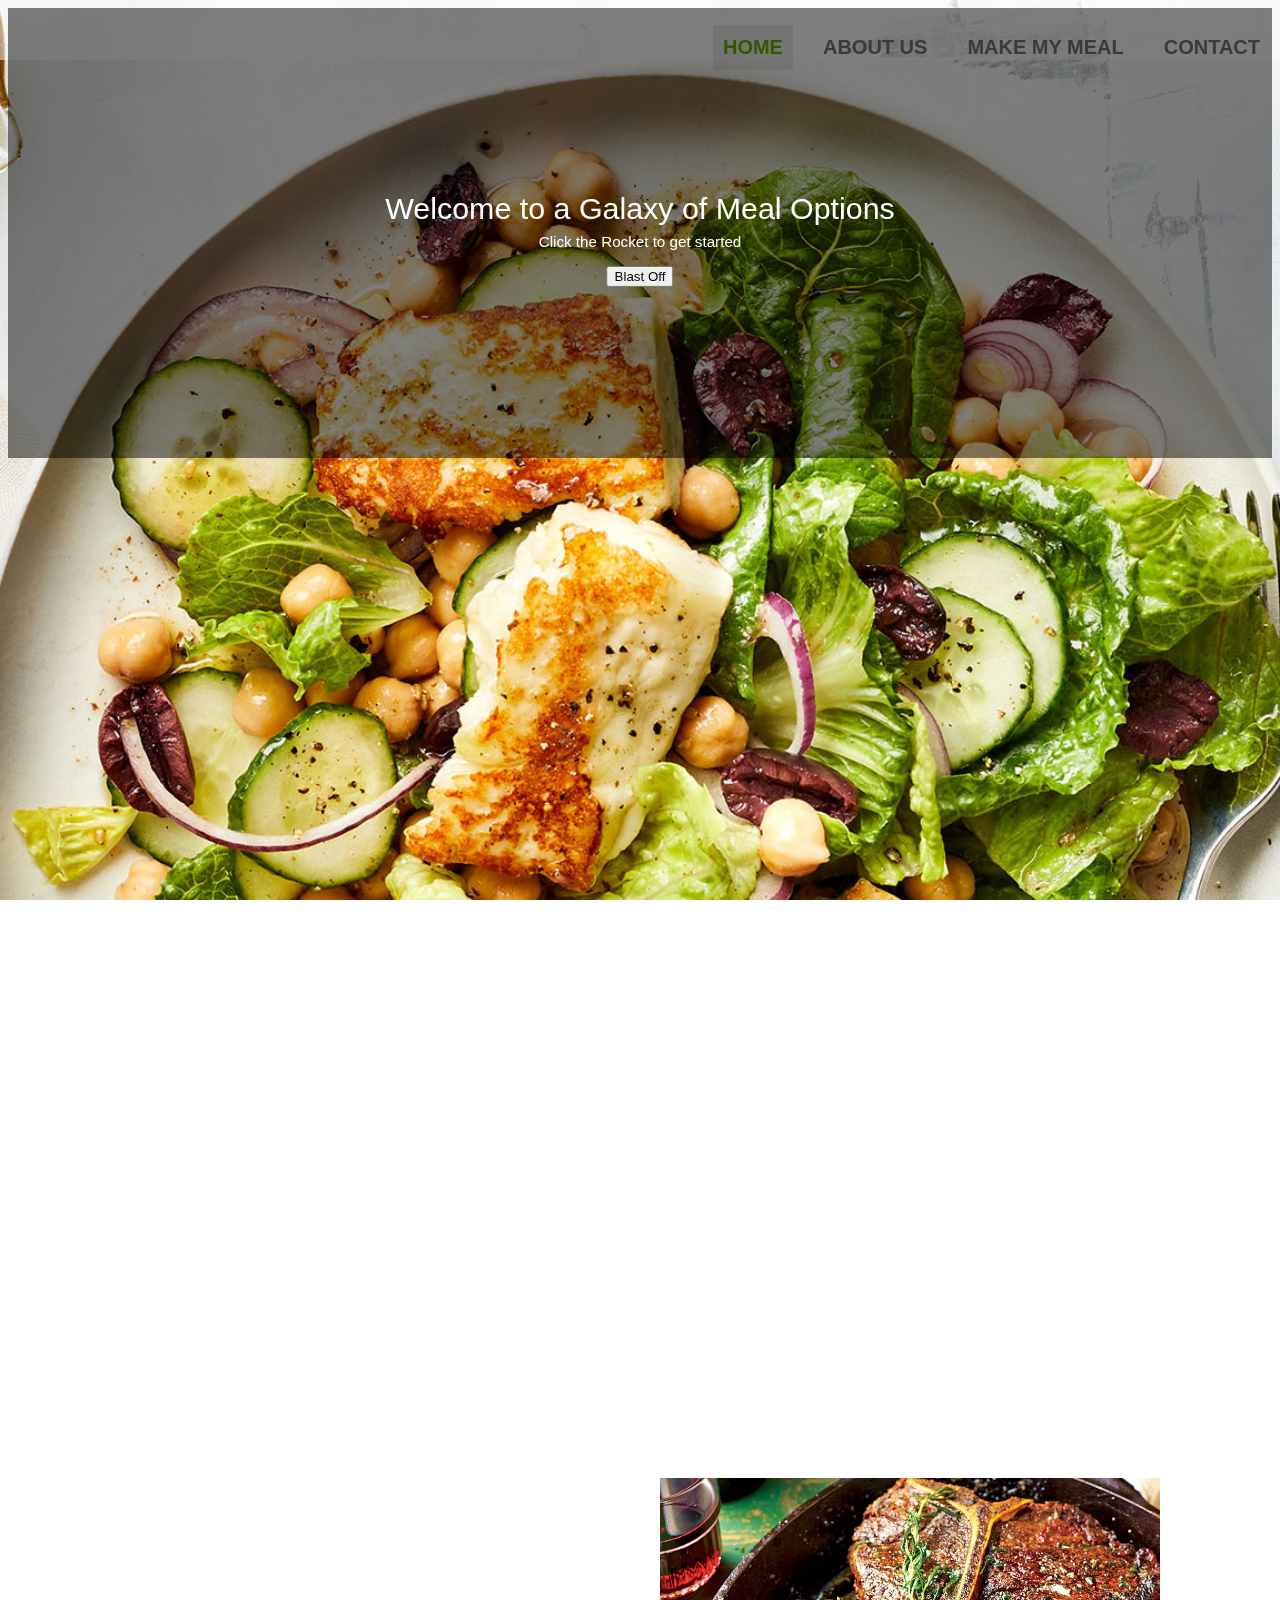
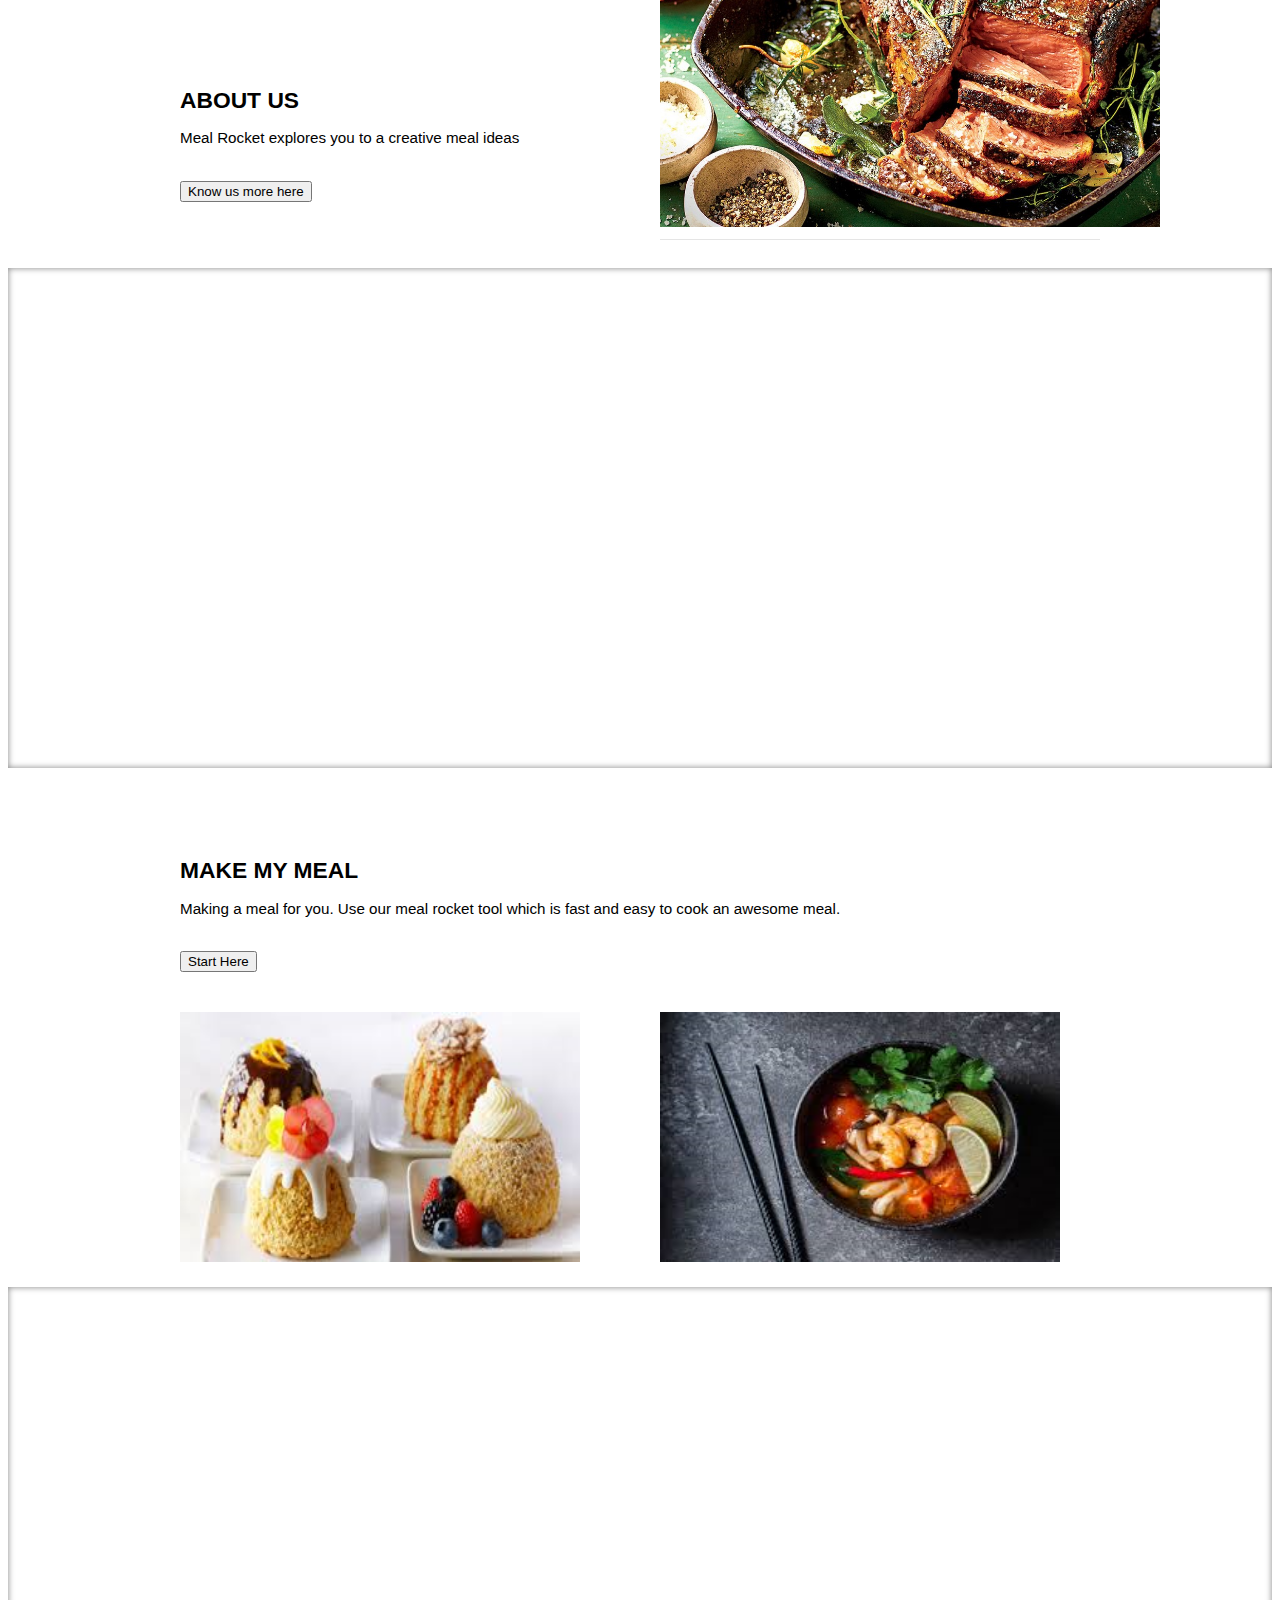
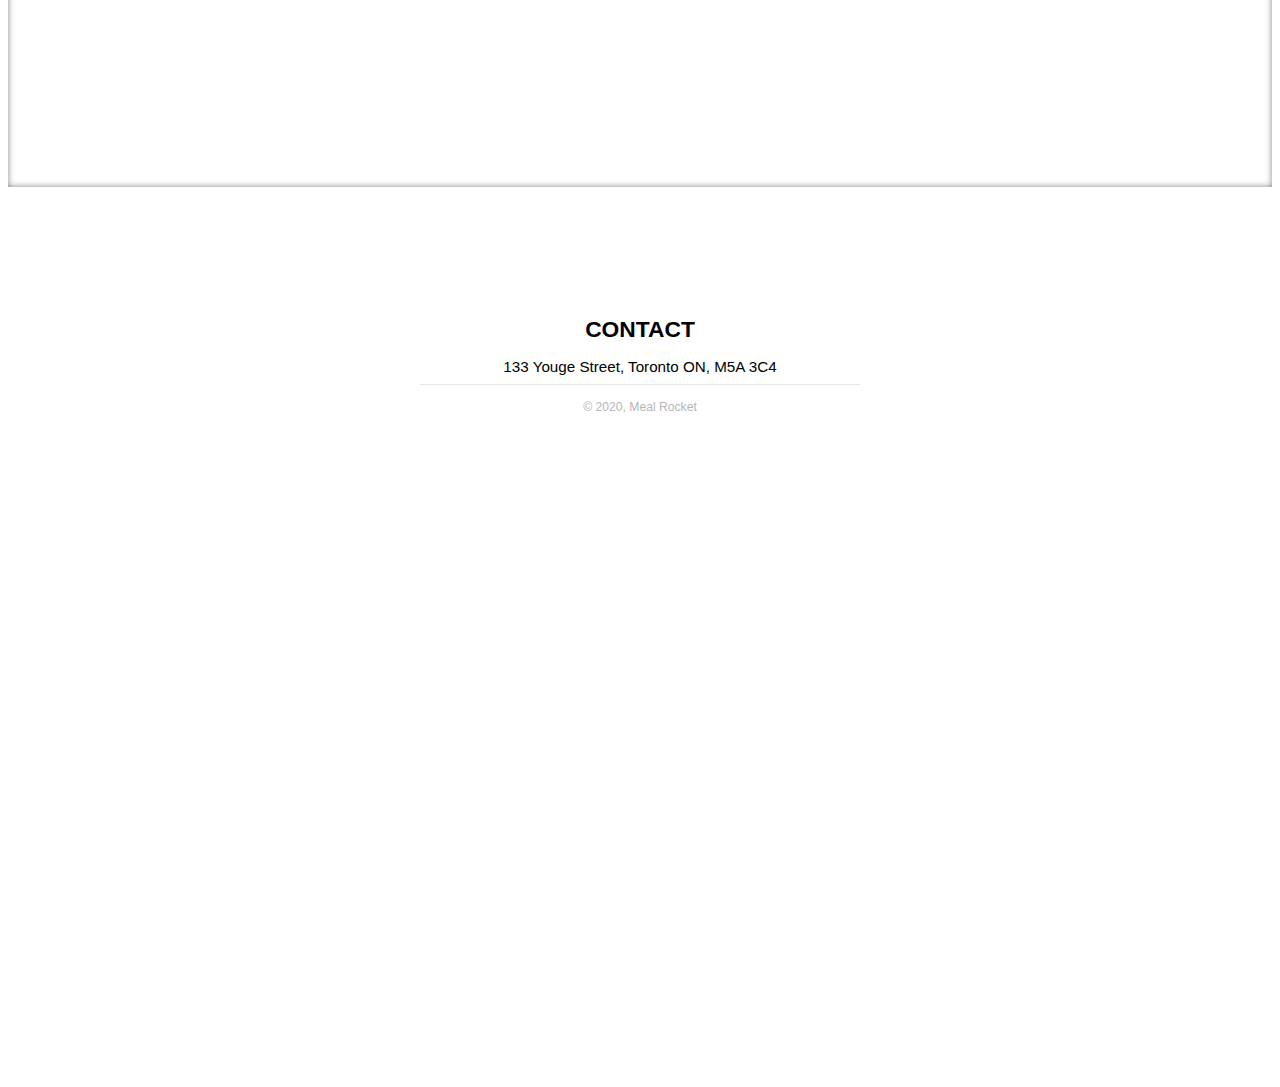
==== index.html @ 25c35b03 "updated html" ====
<!DOCTYPE html>
<html>
  <head>
    <meta charset="UTF-8">

    <title>Meal Rocket</title>
  <link rel="stylesheet" href="style.css" type="text/css">
  <meta name="viewport" content="width=device-width, initial-scale=1">

    <title>title</title>
   <link rel="stylesheet" href="style.css" type="text/css">

<!--jQUERY-->
<script src="js/jquery-1.11.1.min.js"></script>

<!--SMOOTH SCROLL-->
<script src="js/css-tricks-smooth-scroll.js"></script>

<!--Nav Function-->
<script>
  //CURRENT CLASS
  $(document).ready(function () {
      $(window).scroll(function () {
  
          var y = $(this).scrollTop();
      
          $('nav ul li a').each(function (event) {
              if (y >= $($(this).attr('href')).offset().top - 90) {
                  $('nav ul li a').not(this).removeClass('current');
                  $(this).addClass('current');
              }
      
          });
  
      });
  });
  </script>
  </head>


  <body class="body">
    <header id="topHeader">
   
    
    <!--Nav Bar Start Here-->
    <nav id="nav">
    <h1>NAV</h1>
    <!-- <div id="title">
    <img src="images/logo.png">
    </div> -->
    <ul>
    <li><a href="index.html" class="current">HOME</a></li>
    <li><a href="about.html">ABOUT US</a></li>
    <li><a href="makemymeal.html">MAKE MY MEAL</a></li>
    <li><a href="#contact">CONTACT</a></li>
    </ul> 
    </nav><!--End Nav-->
  </header>


  <!--BLAST OFF-->

 
        
  <body>

    <div class="hero-image">
      <div class="hero-text">
        <h1>Welcome to a Galaxy of Meal Options</h1>
        <p>Click the Rocket to get started</p>
        <button><a href="makemymeal.html">Blast Off</a></button>
      </div>
    </div>

   <!--HOME PAGE-->
  <section id="home" class="container"></section> 
  

  <!--ABOUT US-->
  <div class="rowWhite">
  <section id="about" class="container">
    <div class="col12 sectiontext fl">
      <h2>ABOUT US</h2>
      <p>Meal Rocket explores you to a creative meal ideas</p>
      <br><button><a href="about.html">Know us more here</a></button>
    </div>
    <div class="col12 fl"><img src="images/meal-1.jpg" width="500" heigth="450"/>
      <hr>
    </div>
    <div class="clear"></div>
  </section>
  </div>
  

<!--BACKGROUND PHOTO-->
<div class="bigphoto1">&nbsp;</div>


<!--INPUT MAKE ME A MEAL-->
<div class="rowWhite">
  <section id="input" class="container">
    <div class="col33">
      <h2>MAKE MY MEAL</h2>
      <p>Making a meal for you. Use our meal rocket tool which is fast and easy to cook an awesome meal.</p>
      <br><button><a href="makemymeal.html">Start Here</a></button>
    </div><!--END COL33-->
    
    
    <div class="col12 fl"><img src="images/meal-2.png" width="400" height="250"/></div>
    <!--END COL12-->
    <div class="col12 fl"><img src="images/meal-3.png" width="400" height="250"/></div>
    <!--END COL12-->
    
    <div class="clear"></div>
  </section>
  </div><!--END INPUT MAKE ME A MEAL-->
  
  
  <!--BACKGROUND PHOTO-->
  <div class="bigphoto2">&nbsp;</div>
  

<!--CONTACT-->
<div class="rowWhite">
  <footer id="contact" class="container">
    <div class="col33">
      <h2>CONTACT</h2>
      <p>133 Youge Street, Toronto ON, M5A 3C4</p>
      <!-- <a href="#"><i class="fa fa-envelope"></i></a> <a href="#"><i class="fa fa-twitter"></i></a> <a href="#"><i class="fa fa-facebook"></i></a> <a href="#"><i class="fa fa-instagram"></i></a> -->
      <hr>
      <p class="copyright">&#169; 2020, Meal Rocket</p>
    </div>
    <!--END COL33--> 
  </footer>
  </div><!--END FOOTER-->

  </body>
</html>
---- style.css ----
@charset "UTF-8";
/* CSS Document */

body, html {
  height: 100%;
} 

body {
	font-family: 'Muli', sans-serif;
	font-weight:300;
	font-size:0.95em;
	line-height:120%;
	text-align:justify;
	color:#000;
	background-image:url(images/saladbig1.jpg);
	background-size:cover;
	background-attachment:fixed;
}

a {
	text-decoration:none;
	color:#000;
}

/* The hero image */
.hero-image {
/* Use "linear-gradient" to add a darken background effect to the image (photographer.jpg). This will make the text easier to read */
background-image: linear-gradient(rgba(0, 0, 0, 0.5), rgba(0, 0, 0, 0.5)), url("mealrocket.PNG");

/* Set a specific height */
height: 50%;

/* Position and center the image to scale nicely on all screens */
background-position: center;
background-repeat: no-repeat;
background-size: cover;
position: relative;
}

/* Place text in the middle of the image */
.hero-text {
text-align: center;
position: absolute;
top: 50%;
left: 50%;
transform: translate(-50%, -50%);
color: white;
}

/***********************HEADER*/
h1 {
	font-weight:400;
	font-size:2em;
	margin-bottom:10px;
}

h2 {
	font-size:1.5em;
	line-height:120%;
	margin-bottom:10px;
}
#home {
	height:100vh;
}
#topHeader {
	background-color:rgba(255,255,255,0.50);
	height:60px;
	position:fixed;
	left:0;
	top:0;
	width:100%;	
}

.container {
	width:960px;
	margin:0 auto;
	padding-top:10px;
}

/*---COLUMN DIMENSIONS---*/

.col33 {width:920px;} /*960*/
.col13 {width:280px;} /*320*/
.col23 {width:600px;} /*640*/
.col12 {width:440px;} /*480*/
.col14 {width:200px;} /*240*/
.col15 {width:152px;} /*192*/
.col16 {width:120px;} /*160*/

.col33, .col13, .col23, .col12, .col12, .col15, .col16 {
	padding:10px;
	margin:10px;
}

#title {
	width:500px;
	height:30px;
	line-height:30px;
	position:fixed;
	left:10px;
	top:10px;
}

/* #title img {
	height: 100%;
	width: auto;
} */

#nav {
	height:35px;
	line-height:35px;
	width:15%;	
	z-index:10;
}

	#nav ul {
		padding:0 10px 10px 10px;
		position:fixed;
		top:10px;
		right:-20px;
	}
	
	#nav li {
		float:left;
		display:inline;
		text-align:center;
		font-size:20px;
		font-weight: bold; 
	}
	
	#nav li a {
		display:inline-block;
		margin-right:20px;
		color:rgba(116,116,116,1.00);
		padding: 5px 10px;
	}
	
	#nav li a:hover {
		color:#6CAD03;
	}
	
	#nav h1 {
		text-indent:-9999em;
	}

#home, #about, #input, #contact {
	padding-top:50px;
}

#input h3 {
	text-indent:-99999em;
	position:absolute;
	visibility:hidden;
}

#input img {
	padding-top:0;
}

#contact {
	text-align:center;
	height:90vh;
	padding-top:10vh;
}

	#contact p {
		margin-bottom:5px;
	}
	
	#contact a {
		color:rgba(116,116,116,1.00);
	}
	
	#contact a:hover {
		color:#6CAD03;
	}


hr {
	border: 0; 
	height: 0; 
	width:440px;
	border-top: 1px solid rgba(0, 0, 0, 0.1); 
	border-bottom: 1px solid rgba(255, 255, 255, 0.3);
}

	#input hr  {
		width:920px;
	}


/*RESUSABLE CLASSES*/

.sectiontext {
	margin-top:200px;
}

.copyright {
	font-size:0.8em;
	color:rgba(182,182,182,1.00);
}

.bigphoto1 {
	background-image:url(images/mainbig2.jpg);
	background-position:top center;
	background-attachment:fixed;
	background-size:cover;
	height:500px;
	-webkit-box-shadow:inset 0 0 6px 0 rgba(3,3,3,0.5);
	box-shadow:inset 0 0 6px 0 rgba(3,3,3,0.5);
}

.bigphoto2 {
	background-image:url(images/dessertbig3.jpg);
	background-position:top center;
	background-attachment:fixed;
	background-size:cover;
	height:500px;
	-webkit-box-shadow:inset 0 0 6px 0 rgba(3,3,3,0.5);
	box-shadow:inset 0 0 6px 0 rgba(3,3,3,0.5);
}

/*WHITE ROW FOR ABOUT*/
.rowWhite {
	background:#FFF;
}

/* FLOATS AND CLEARS */
.fl {float:left;}
.fr {float:right;}
.clear {clear:both;}

.current {
	background:rgba(164,162,149,0.2);
	color:#6CAD03!important;
	outline:none;
}
a.current {
	
}
=======

.nav-wrapper {
  background-color:#60AD03;
}

.brand-logo {
  height: 65px;
  width: 300px;
}
---- style.css ----
@charset "UTF-8";
/* CSS Document */

body, html {
  height: 100%;
} 

body {
	font-family: 'Muli', sans-serif;
	font-weight:300;
	font-size:0.95em;
	line-height:120%;
	text-align:justify;
	color:#000;
	background-image:url(images/saladbig1.jpg);
	background-size:cover;
	background-attachment:fixed;
}

a {
	text-decoration:none;
	color:#000;
}

/* The hero image */
.hero-image {
/* Use "linear-gradient" to add a darken background effect to the image (photographer.jpg). This will make the text easier to read */
background-image: linear-gradient(rgba(0, 0, 0, 0.5), rgba(0, 0, 0, 0.5)), url("mealrocket.PNG");

/* Set a specific height */
height: 50%;

/* Position and center the image to scale nicely on all screens */
background-position: center;
background-repeat: no-repeat;
background-size: cover;
position: relative;
}

/* Place text in the middle of the image */
.hero-text {
text-align: center;
position: absolute;
top: 50%;
left: 50%;
transform: translate(-50%, -50%);
color: white;
}

/***********************HEADER*/
h1 {
	font-weight:400;
	font-size:2em;
	margin-bottom:10px;
}

h2 {
	font-size:1.5em;
	line-height:120%;
	margin-bottom:10px;
}
#home {
	height:100vh;
}
#topHeader {
	background-color:rgba(255,255,255,0.50);
	height:60px;
	position:fixed;
	left:0;
	top:0;
	width:100%;	
}

.container {
	width:960px;
	margin:0 auto;
	padding-top:10px;
}

/*---COLUMN DIMENSIONS---*/

.col33 {width:920px;} /*960*/
.col13 {width:280px;} /*320*/
.col23 {width:600px;} /*640*/
.col12 {width:440px;} /*480*/
.col14 {width:200px;} /*240*/
.col15 {width:152px;} /*192*/
.col16 {width:120px;} /*160*/

.col33, .col13, .col23, .col12, .col12, .col15, .col16 {
	padding:10px;
	margin:10px;
}

#title {
	width:500px;
	height:30px;
	line-height:30px;
	position:fixed;
	left:10px;
	top:10px;
}

/* #title img {
	height: 100%;
	width: auto;
} */

#nav {
	height:35px;
	line-height:35px;
	width:15%;	
	z-index:10;
}

	#nav ul {
		padding:0 10px 10px 10px;
		position:fixed;
		top:10px;
		right:-20px;
	}
	
	#nav li {
		float:left;
		display:inline;
		text-align:center;
		font-size:20px;
		font-weight: bold; 
	}
	
	#nav li a {
		display:inline-block;
		margin-right:20px;
		color:rgba(116,116,116,1.00);
		padding: 5px 10px;
	}
	
	#nav li a:hover {
		color:#6CAD03;
	}
	
	#nav h1 {
		text-indent:-9999em;
	}

#home, #about, #input, #contact {
	padding-top:50px;
}

#input h3 {
	text-indent:-99999em;
	position:absolute;
	visibility:hidden;
}

#input img {
	padding-top:0;
}

#contact {
	text-align:center;
	height:90vh;
	padding-top:10vh;
}

	#contact p {
		margin-bottom:5px;
	}
	
	#contact a {
		color:rgba(116,116,116,1.00);
	}
	
	#contact a:hover {
		color:#6CAD03;
	}


hr {
	border: 0; 
	height: 0; 
	width:440px;
	border-top: 1px solid rgba(0, 0, 0, 0.1); 
	border-bottom: 1px solid rgba(255, 255, 255, 0.3);
}

	#input hr  {
		width:920px;
	}


/*RESUSABLE CLASSES*/

.sectiontext {
	margin-top:200px;
}

.copyright {
	font-size:0.8em;
	color:rgba(182,182,182,1.00);
}

.bigphoto1 {
	background-image:url(images/mainbig2.jpg);
	background-position:top center;
	background-attachment:fixed;
	background-size:cover;
	height:500px;
	-webkit-box-shadow:inset 0 0 6px 0 rgba(3,3,3,0.5);
	box-shadow:inset 0 0 6px 0 rgba(3,3,3,0.5);
}

.bigphoto2 {
	background-image:url(images/dessertbig3.jpg);
	background-position:top center;
	background-attachment:fixed;
	background-size:cover;
	height:500px;
	-webkit-box-shadow:inset 0 0 6px 0 rgba(3,3,3,0.5);
	box-shadow:inset 0 0 6px 0 rgba(3,3,3,0.5);
}

/*WHITE ROW FOR ABOUT*/
.rowWhite {
	background:#FFF;
}

/* FLOATS AND CLEARS */
.fl {float:left;}
.fr {float:right;}
.clear {clear:both;}

.current {
	background:rgba(164,162,149,0.2);
	color:#6CAD03!important;
	outline:none;
}
a.current {
	
}
=======

.nav-wrapper {
  background-color:#60AD03;
}

.brand-logo {
  height: 65px;
  width: 300px;
}
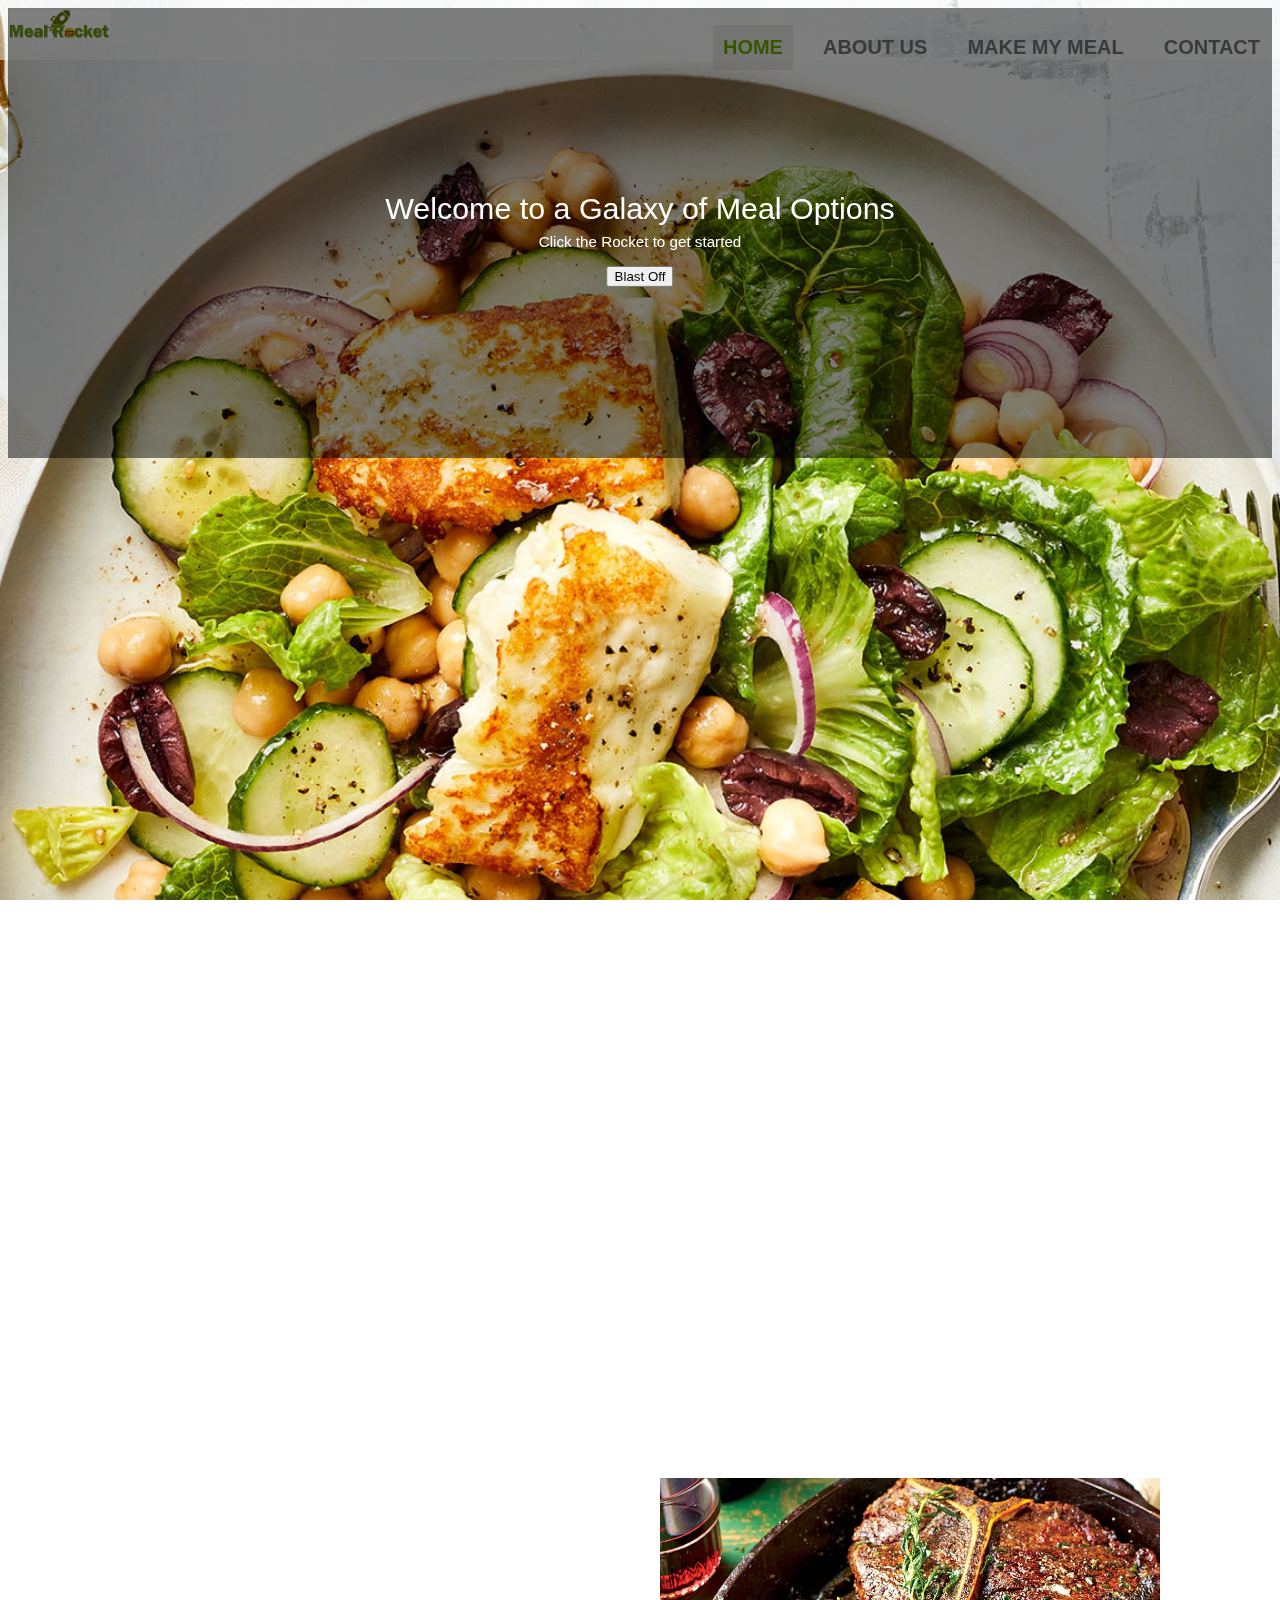
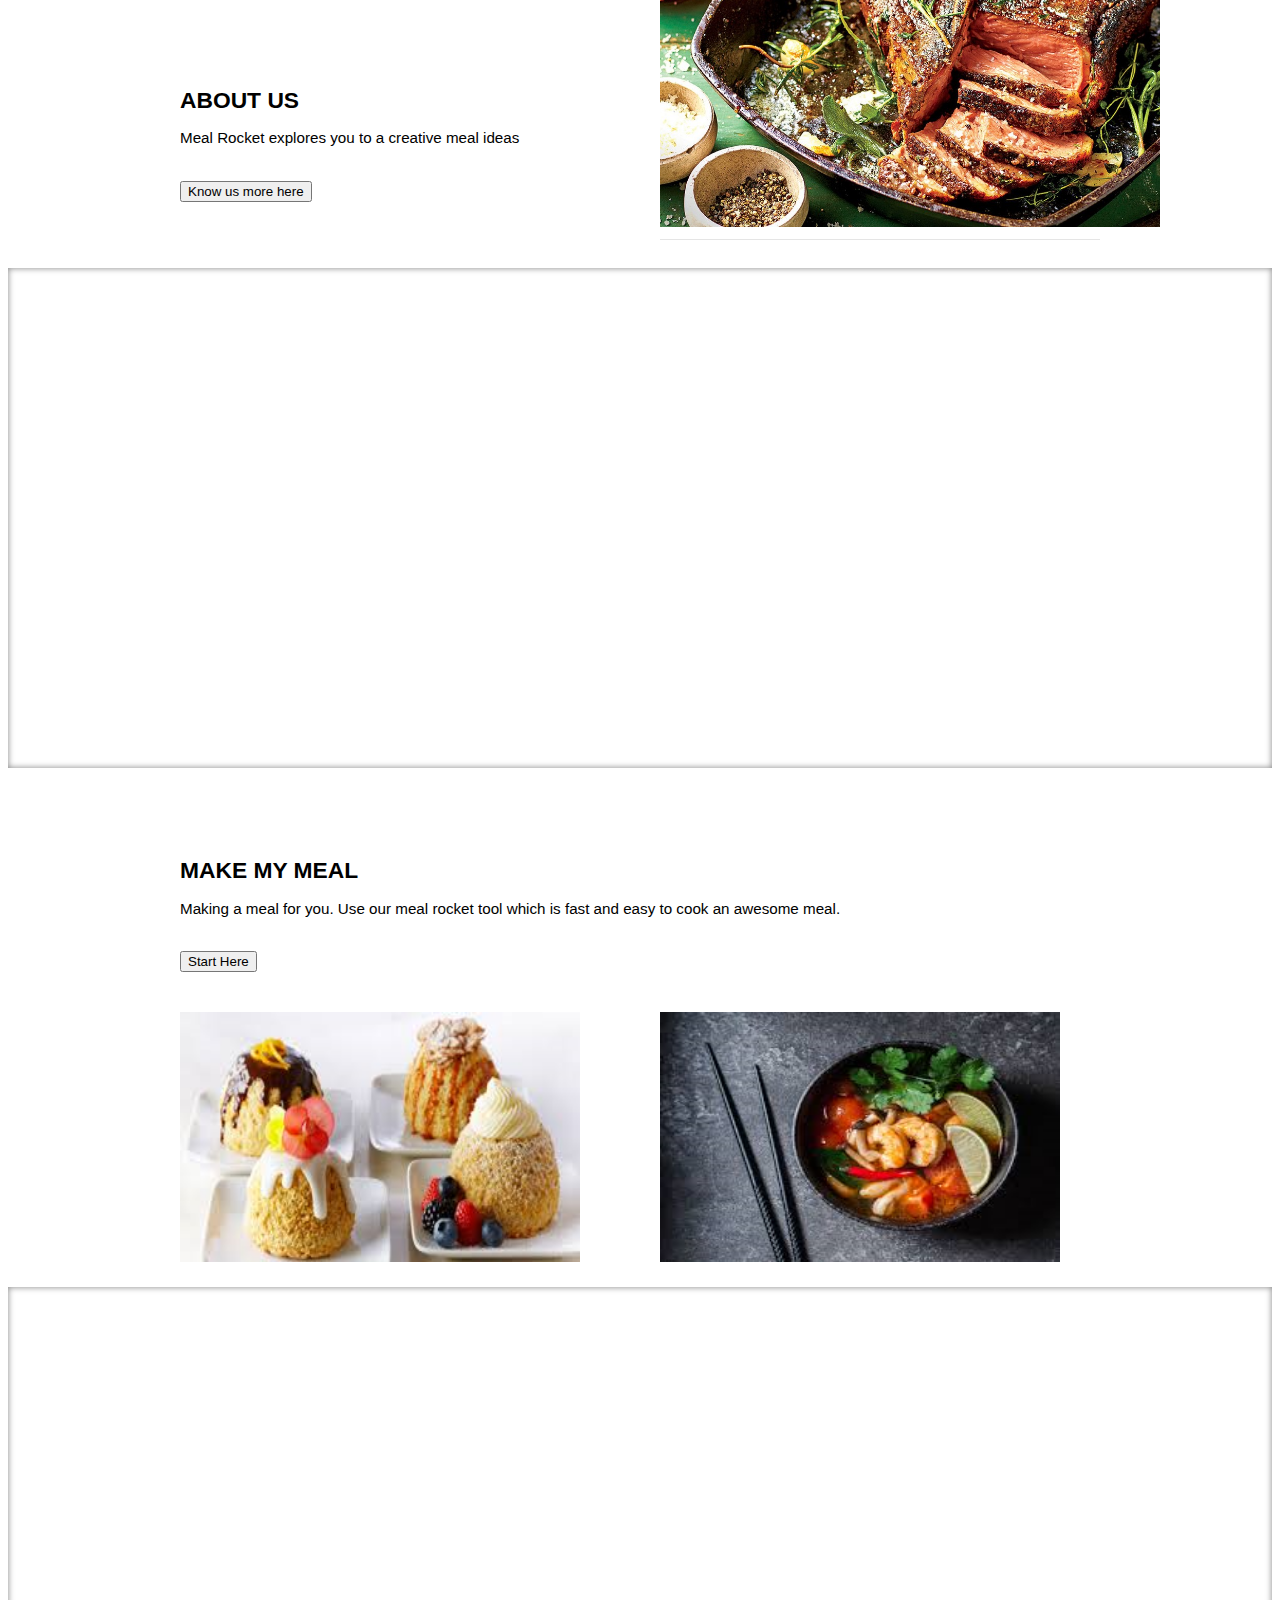
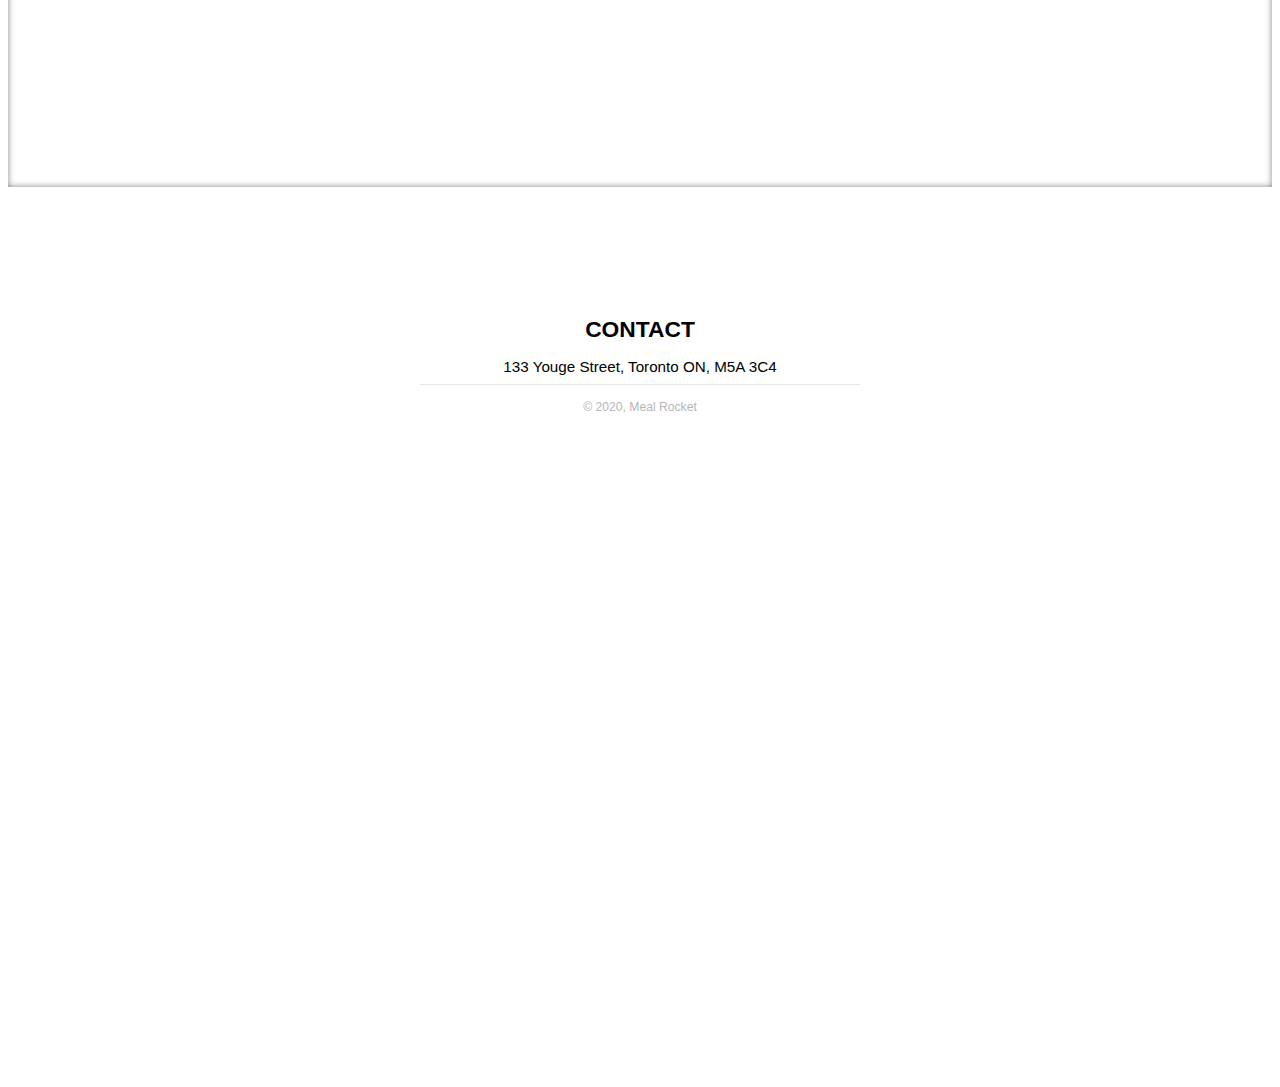
==== commit 44b40baa: "fixed conflict on home page and css." ====
--- a/index.html
+++ b/index.html
@@ -40,14 +40,12 @@
 
   <body class="body">
     <header id="topHeader">
-   
-    
     <!--Nav Bar Start Here-->
     <nav id="nav">
     <h1>NAV</h1>
-    <!-- <div id="title">
-    <img src="images/logo.png">
-    </div> -->
+    <div id="title">
+     <img src= "Capture2.png"/>  
+    </div>
     <ul>
     <li><a href="index.html" class="current">HOME</a></li>
     <li><a href="about.html">ABOUT US</a></li>
--- a/style.css
+++ b/style.css
@@ -52,6 +52,7 @@
 	font-weight:400;
 	font-size:2em;
 	margin-bottom:10px;
+
 }
 
 h2 {
@@ -93,18 +94,18 @@
 }
 
 #title {
-	width:500px;
-	height:30px;
+	width:100px;
+	height:75px;
 	line-height:30px;
 	position:fixed;
 	left:10px;
 	top:10px;
 }
 
-/* #title img {
-	height: 100%;
-	width: auto;
-} */
+#title img{
+	width: 100%;
+	height: auto 	;
+}
 
 #nav {
 	height:35px;
@@ -238,7 +239,7 @@
 a.current {
 	
 }
-=======
+
 
 .nav-wrapper {
   background-color:#60AD03;
--- a/style.css
+++ b/style.css
@@ -52,6 +52,7 @@
 	font-weight:400;
 	font-size:2em;
 	margin-bottom:10px;
+
 }
 
 h2 {
@@ -93,18 +94,18 @@
 }
 
 #title {
-	width:500px;
-	height:30px;
+	width:100px;
+	height:75px;
 	line-height:30px;
 	position:fixed;
 	left:10px;
 	top:10px;
 }
 
-/* #title img {
-	height: 100%;
-	width: auto;
-} */
+#title img{
+	width: 100%;
+	height: auto 	;
+}
 
 #nav {
 	height:35px;
@@ -238,7 +239,7 @@
 a.current {
 	
 }
-=======
+
 
 .nav-wrapper {
   background-color:#60AD03;
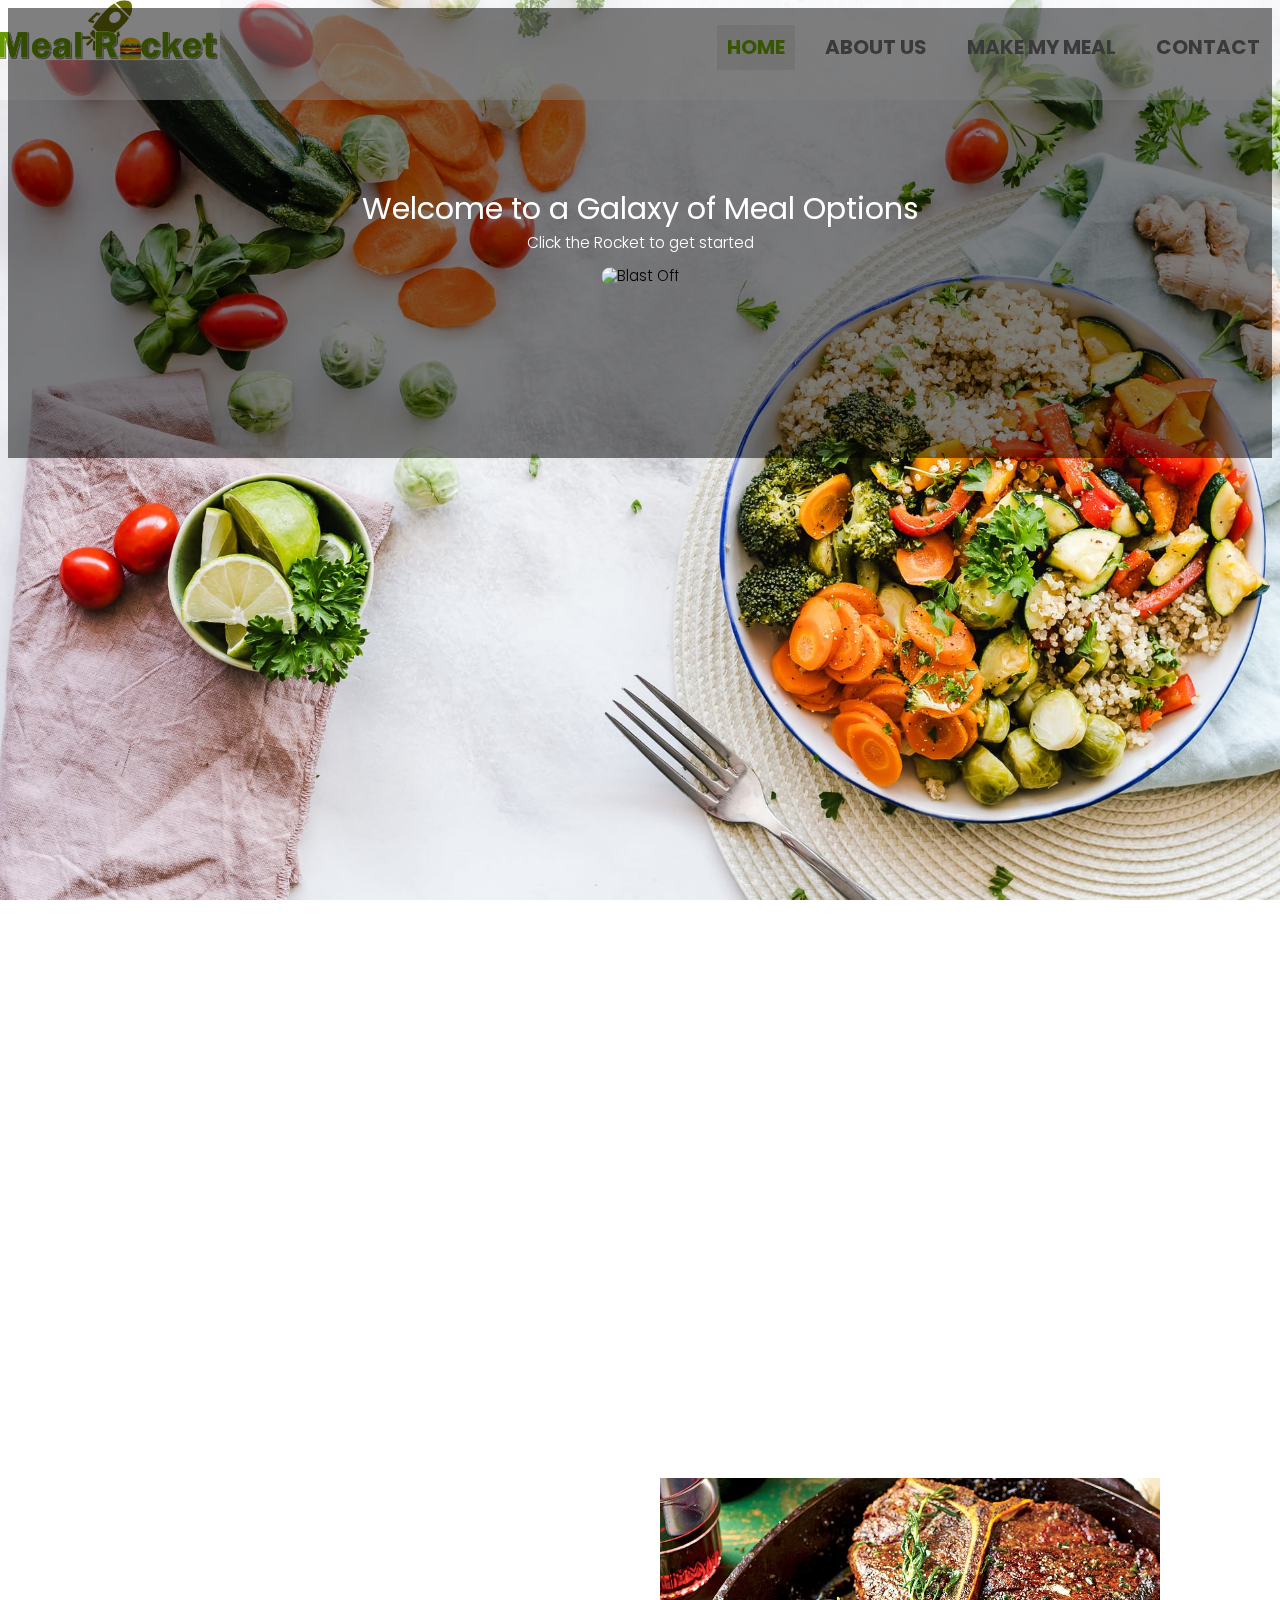
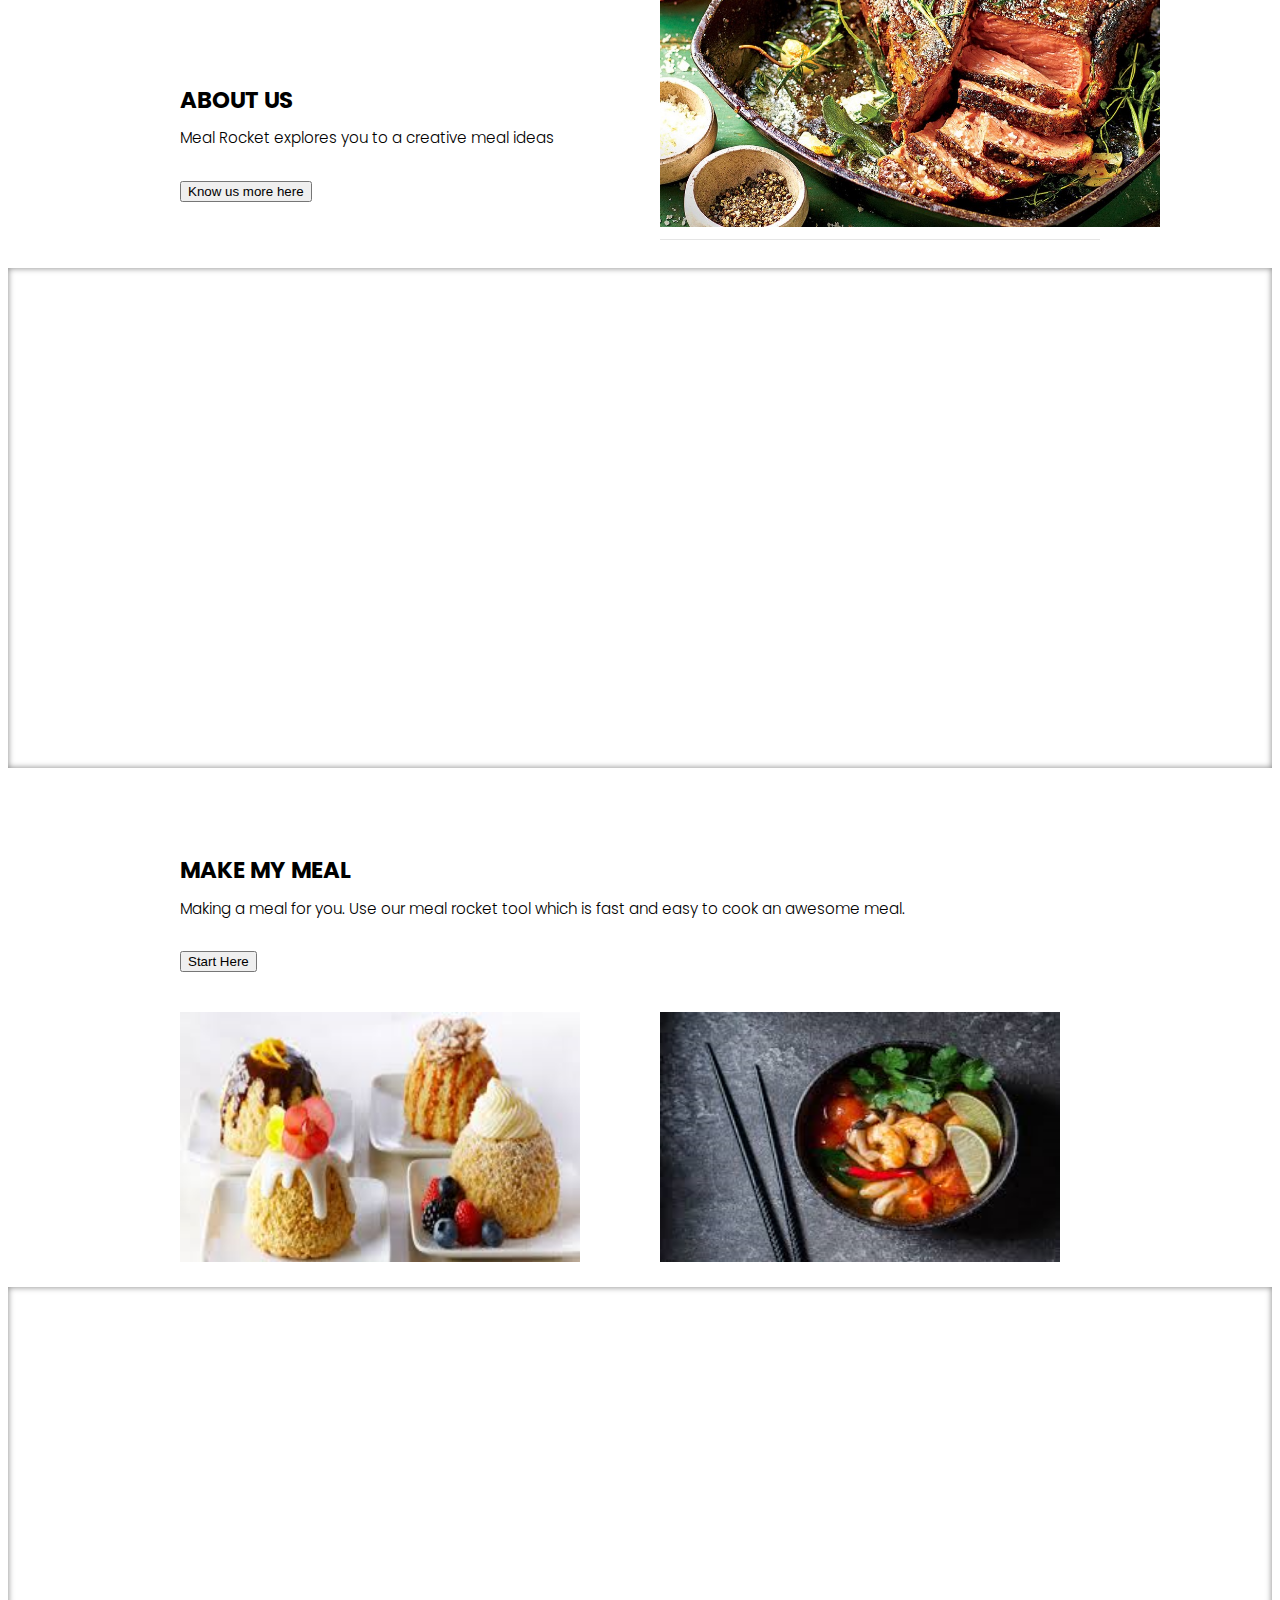
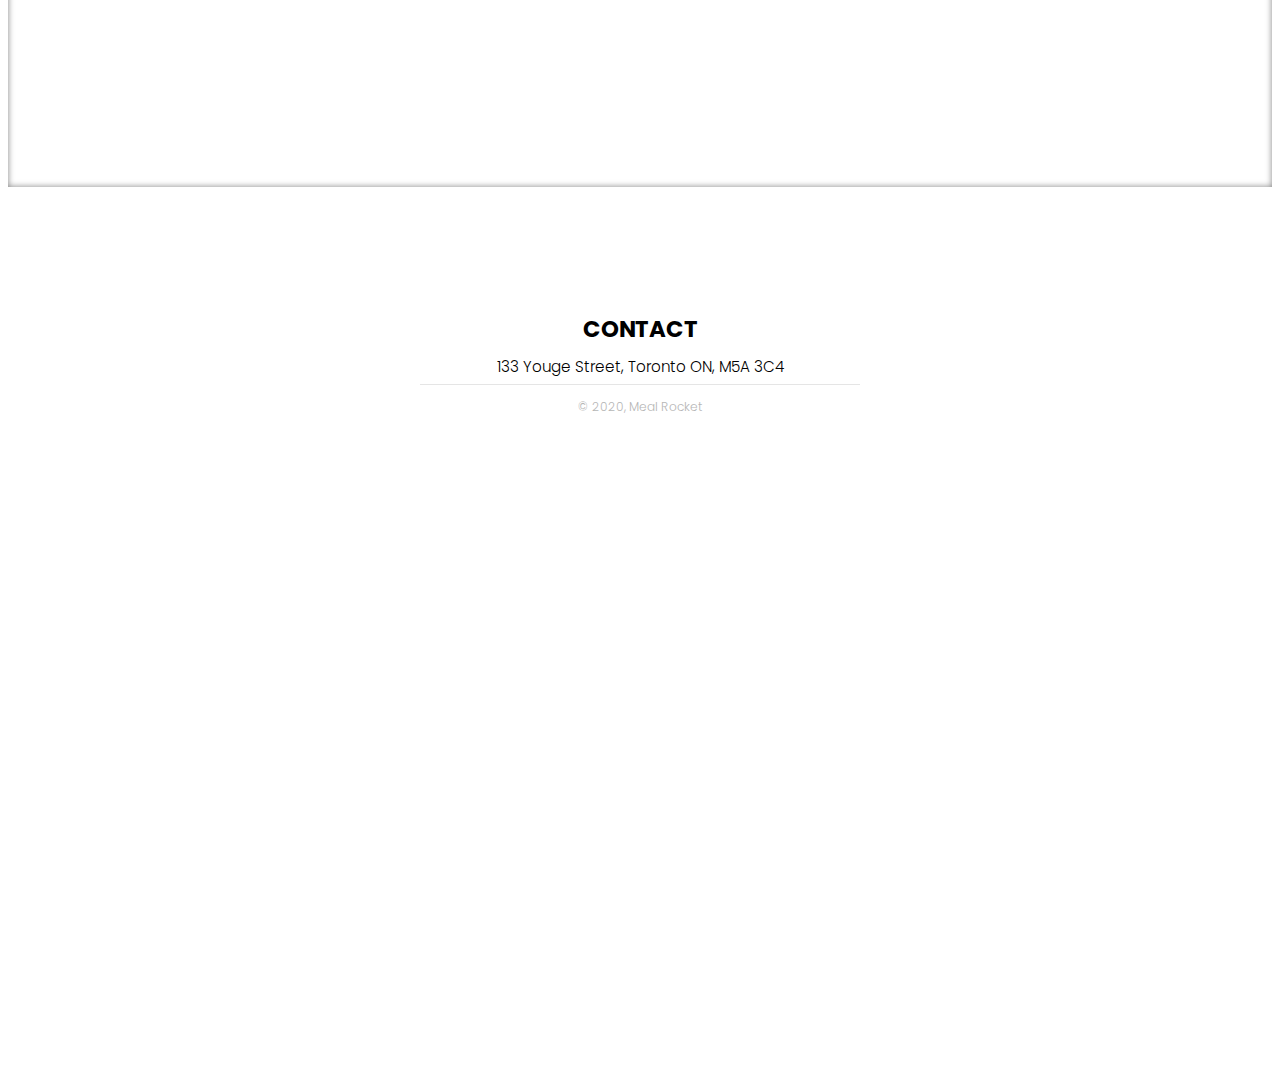
==== commit 6877c79c: "updated css/index pages" ====
--- a/index.html
+++ b/index.html
@@ -9,6 +9,11 @@
 
     <title>title</title>
    <link rel="stylesheet" href="style.css" type="text/css">
+
+       
+   
+<!-- Google Font -->
+<link href="https://fonts.googleapis.com/css?family=Poppins&display=swap" rel="stylesheet">
 
 <!--jQUERY-->
 <script src="js/jquery-1.11.1.min.js"></script>
@@ -66,7 +71,7 @@
       <div class="hero-text">
         <h1>Welcome to a Galaxy of Meal Options</h1>
         <p>Click the Rocket to get started</p>
-        <button><a href="makemymeal.html">Blast Off</a></button>
+        <a href="makemymeal.html"><img src="./images/rocket.png" class="rocket-round" alt="Blast Off"></a>
       </div>
     </div>
 
--- a/style.css
+++ b/style.css
@@ -6,13 +6,13 @@
 } 
 
 body {
-	font-family: 'Muli', sans-serif;
+	font-family: 'Poppins', sans-serif;
 	font-weight:300;
 	font-size:0.95em;
 	line-height:120%;
 	text-align:justify;
 	color:#000;
-	background-image:url(images/saladbig1.jpg);
+	background-image:url(images/mainbig2.jpg);
 	background-size:cover;
 	background-attachment:fixed;
 }
@@ -65,10 +65,11 @@
 }
 #topHeader {
 	background-color:rgba(255,255,255,0.50);
-	height:60px;
+	height:100px;
 	position:fixed;
+	overflow: hidden;
 	left:0;
-	top:0;
+	top:0;	
 	width:100%;	
 }
 
@@ -97,21 +98,24 @@
 	width:100px;
 	height:75px;
 	line-height:30px;
-	position:fixed;
-	left:10px;
-	top:10px;
+	position: fixed;;
+	left:0px;
+	top:0px;
+	
 }
 
 #title img{
-	width: 100%;
-	height: auto 	;
+	width: 220px;
+	height: 60px;
 }
 
 #nav {
 	height:35px;
 	line-height:35px;
 	width:15%;	
-	z-index:10;
+	z-index: inherit 100%;;
+	overflow: hidden;
+	background-color: black;
 }
 
 	#nav ul {
@@ -241,13 +245,73 @@
 }
 
 
-.nav-wrapper {
-  background-color:#60AD03;
-}
-
+.input-field {
+  background-color: white;
+  height: 50px;
+}
+
+.label-icon {
+	background-image:src="images/searchicon.png";
+}
 .brand-logo {
   height: 65px;
   width: 300px;
 }
 
-
+/**************************MAKE MY MEAL PAGE CLASSES*/
+#form-food {
+
+}
+
+#submit-class {
+	background-color: #6CAD03;
+
+}
+
+.posted-food {
+background-color: #FFF;
+text-align: center;
+position: inherit;
+/* display: inline-block; */
+margin: 60px 30px 20px 60px; 
+
+}
+.recipe {
+	display: flex;
+	justify-content: center;
+}
+#back-class {
+	visibility: hidden;
+	position: absolute;
+	top:75%;
+	background-color: #6CAD03;
+}
+#next-class {
+	visibility: hidden	;
+	position: absolute;
+	top:75%;
+	background-color: #6CAD03;
+}
+.preloader {
+	visibility: hidden;
+	border: 16px solid #f3f3f3;
+	border-radius: 50%;
+	border-top: 16px solid #6CAD03;
+	width: 120px;
+	height: 120px;
+	-webkit-animation: spin 2s linear infinite; /* Safari */
+	animation: spin 2s linear infinite;
+	position: absolute;
+    top: 50%;
+    left: 50%;
+  }
+  @keyframes spin {
+	0% { transform: rotate(0deg); }
+	100% { transform: rotate(360deg); }
+  }
+
+  .rocket-round {
+	border-radius: 25px;
+	
+	
+  }--- a/style.css
+++ b/style.css
@@ -6,13 +6,13 @@
 } 
 
 body {
-	font-family: 'Muli', sans-serif;
+	font-family: 'Poppins', sans-serif;
 	font-weight:300;
 	font-size:0.95em;
 	line-height:120%;
 	text-align:justify;
 	color:#000;
-	background-image:url(images/saladbig1.jpg);
+	background-image:url(images/mainbig2.jpg);
 	background-size:cover;
 	background-attachment:fixed;
 }
@@ -65,10 +65,11 @@
 }
 #topHeader {
 	background-color:rgba(255,255,255,0.50);
-	height:60px;
+	height:100px;
 	position:fixed;
+	overflow: hidden;
 	left:0;
-	top:0;
+	top:0;	
 	width:100%;	
 }
 
@@ -97,21 +98,24 @@
 	width:100px;
 	height:75px;
 	line-height:30px;
-	position:fixed;
-	left:10px;
-	top:10px;
+	position: fixed;;
+	left:0px;
+	top:0px;
+	
 }
 
 #title img{
-	width: 100%;
-	height: auto 	;
+	width: 220px;
+	height: 60px;
 }
 
 #nav {
 	height:35px;
 	line-height:35px;
 	width:15%;	
-	z-index:10;
+	z-index: inherit 100%;;
+	overflow: hidden;
+	background-color: black;
 }
 
 	#nav ul {
@@ -241,13 +245,73 @@
 }
 
 
-.nav-wrapper {
-  background-color:#60AD03;
-}
-
+.input-field {
+  background-color: white;
+  height: 50px;
+}
+
+.label-icon {
+	background-image:src="images/searchicon.png";
+}
 .brand-logo {
   height: 65px;
   width: 300px;
 }
 
-
+/**************************MAKE MY MEAL PAGE CLASSES*/
+#form-food {
+
+}
+
+#submit-class {
+	background-color: #6CAD03;
+
+}
+
+.posted-food {
+background-color: #FFF;
+text-align: center;
+position: inherit;
+/* display: inline-block; */
+margin: 60px 30px 20px 60px; 
+
+}
+.recipe {
+	display: flex;
+	justify-content: center;
+}
+#back-class {
+	visibility: hidden;
+	position: absolute;
+	top:75%;
+	background-color: #6CAD03;
+}
+#next-class {
+	visibility: hidden	;
+	position: absolute;
+	top:75%;
+	background-color: #6CAD03;
+}
+.preloader {
+	visibility: hidden;
+	border: 16px solid #f3f3f3;
+	border-radius: 50%;
+	border-top: 16px solid #6CAD03;
+	width: 120px;
+	height: 120px;
+	-webkit-animation: spin 2s linear infinite; /* Safari */
+	animation: spin 2s linear infinite;
+	position: absolute;
+    top: 50%;
+    left: 50%;
+  }
+  @keyframes spin {
+	0% { transform: rotate(0deg); }
+	100% { transform: rotate(360deg); }
+  }
+
+  .rocket-round {
+	border-radius: 25px;
+	
+	
+  }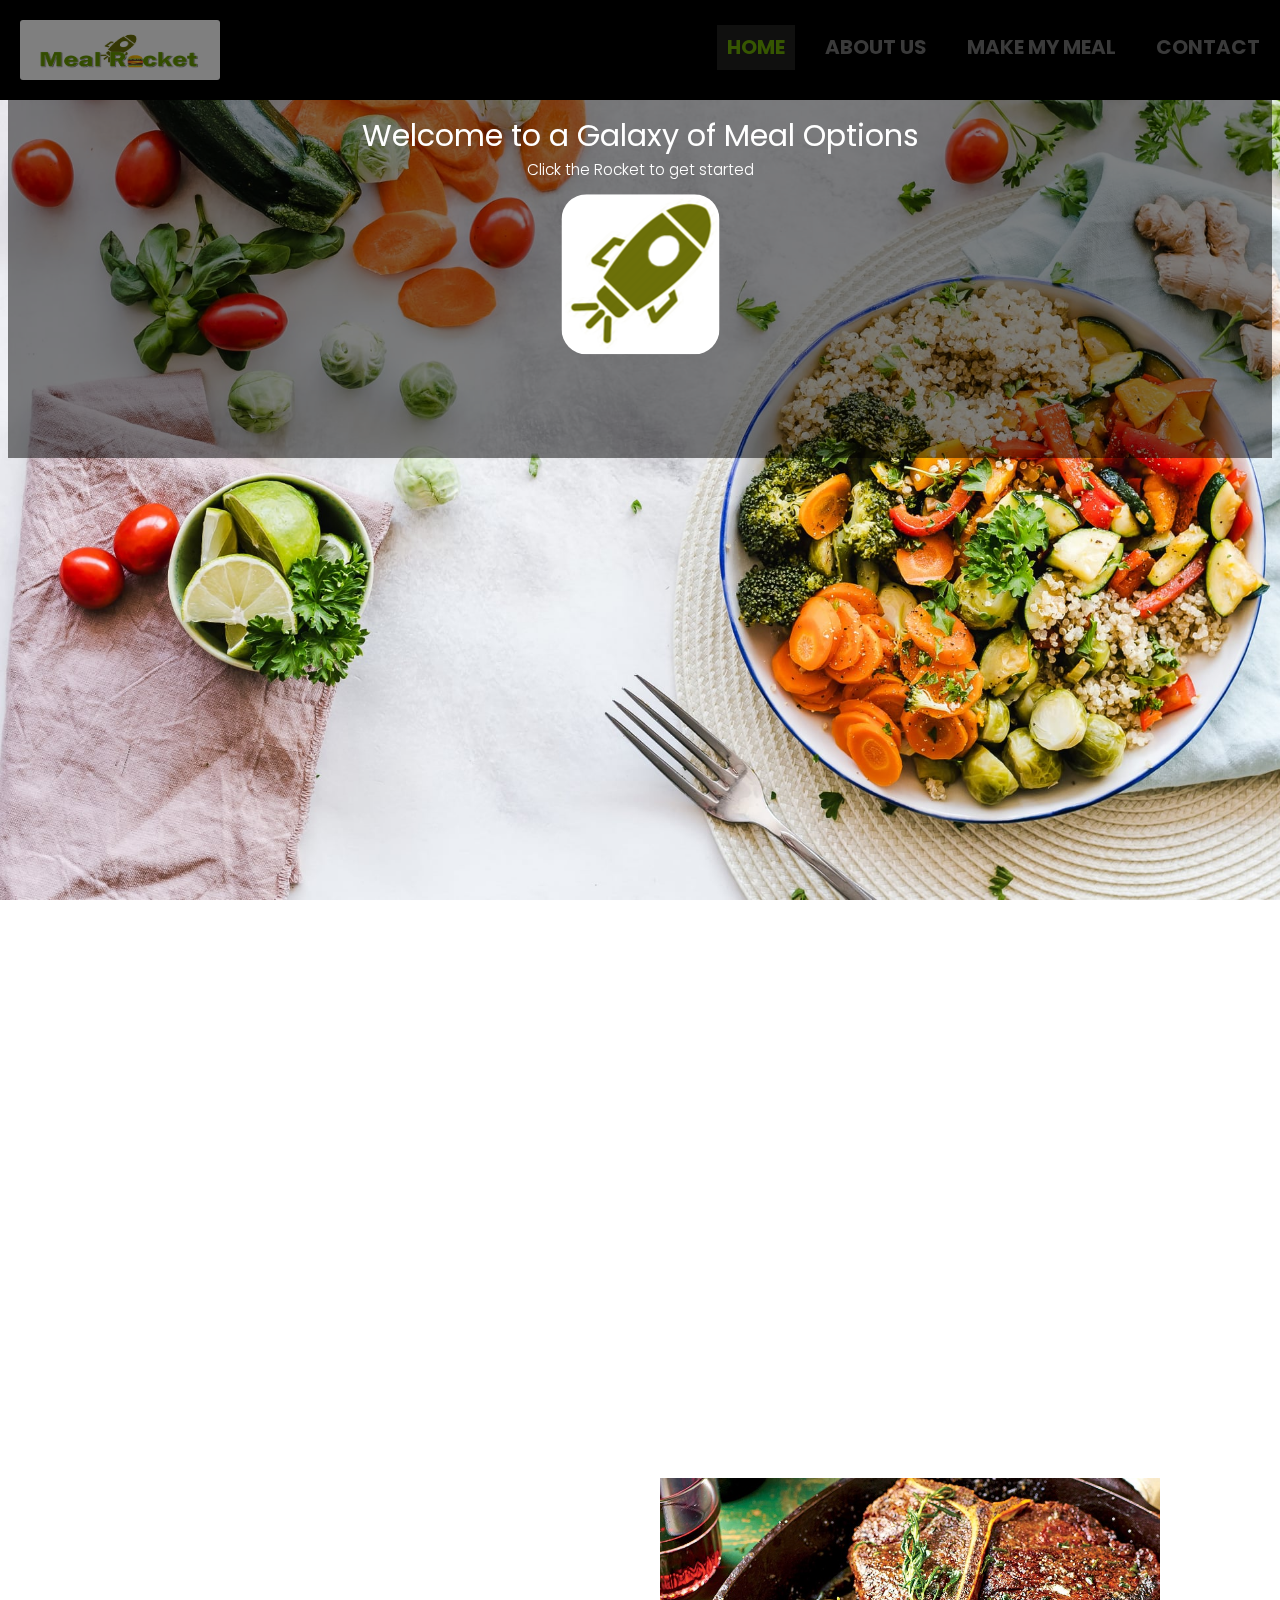
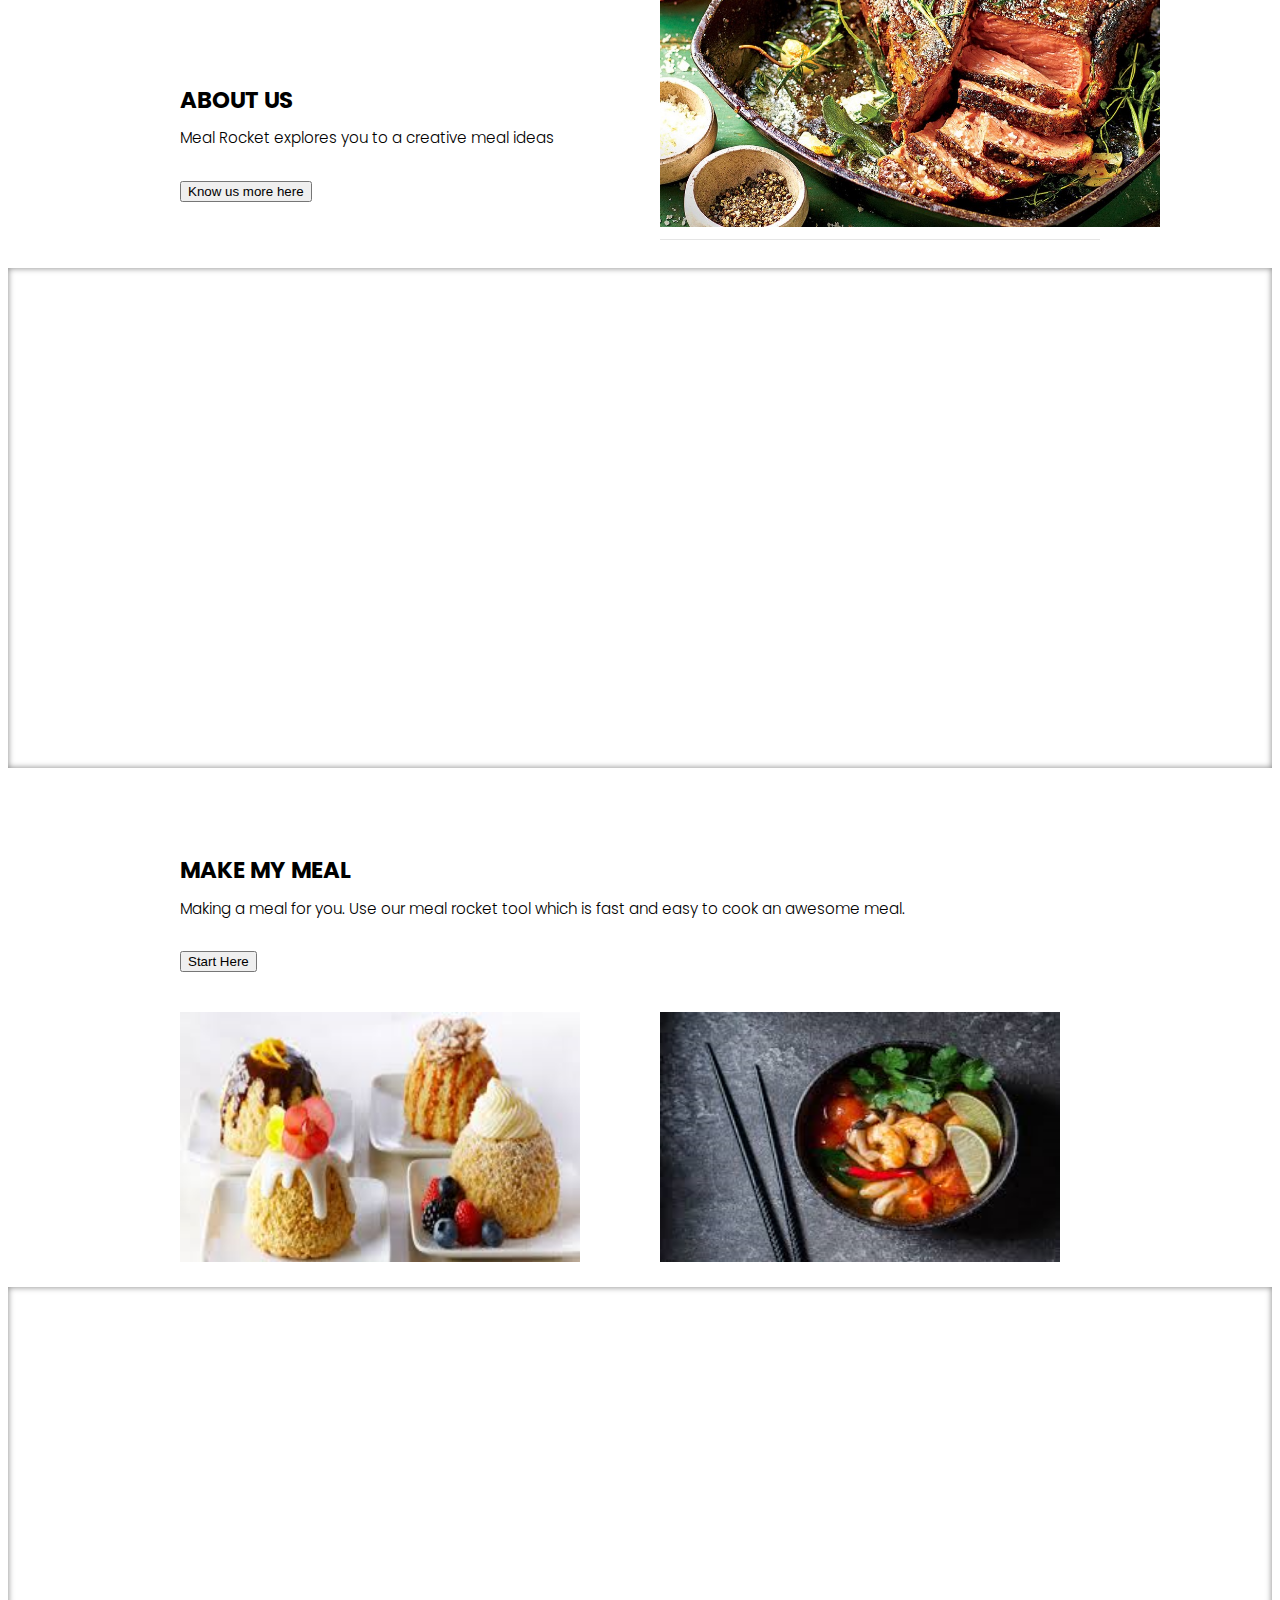
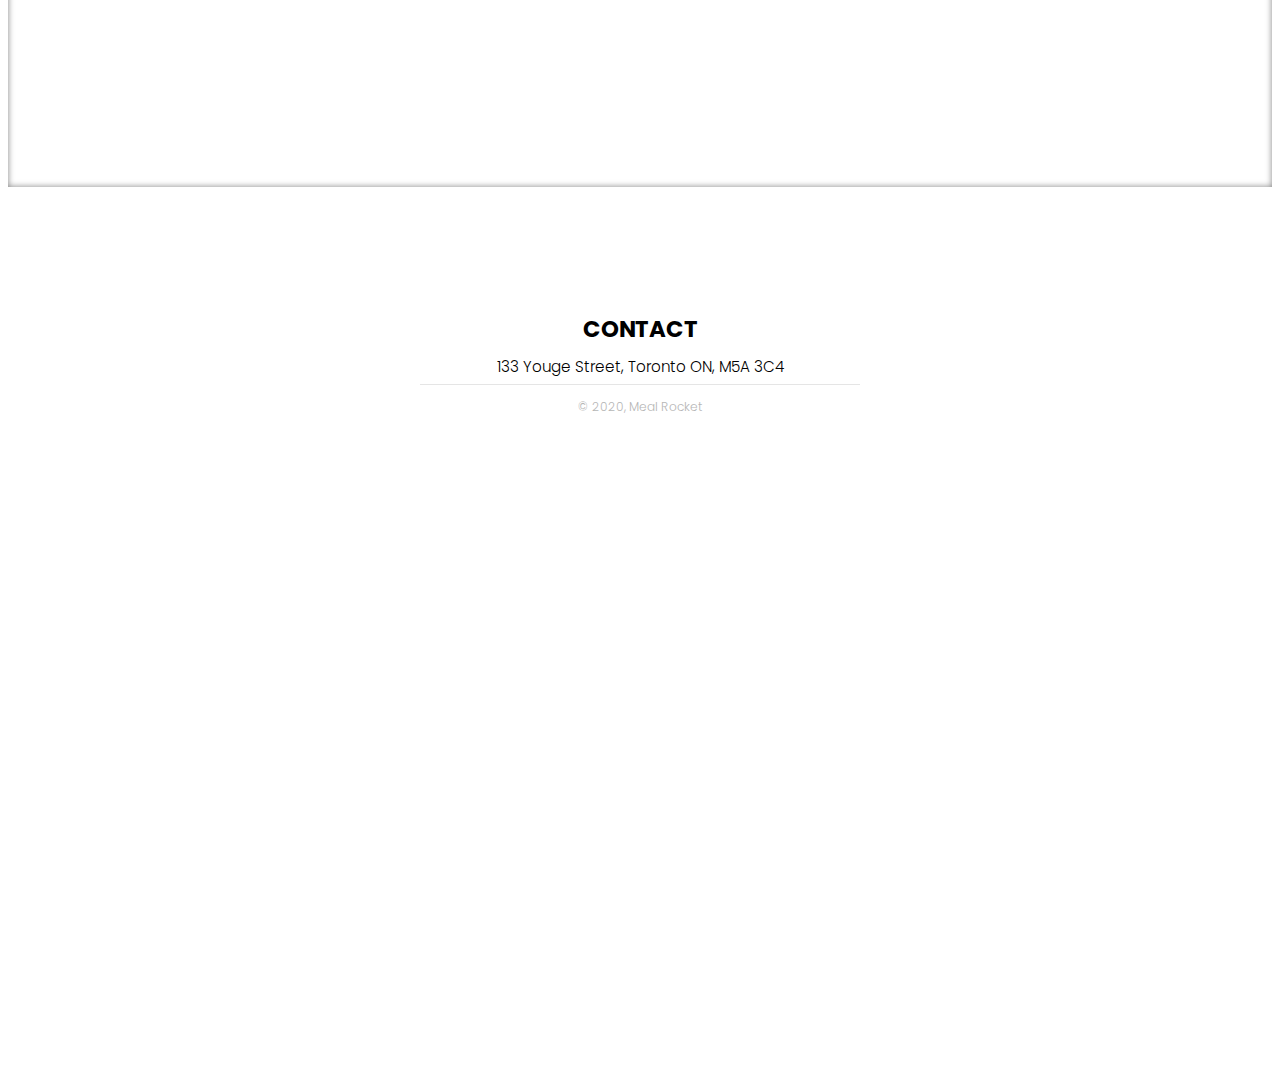
==== commit 17127b0b: "Carousel works, updates to styling and layout" ====
--- a/index.html
+++ b/index.html
@@ -49,7 +49,7 @@
     <nav id="nav">
     <h1>NAV</h1>
     <div id="title">
-     <img src= "Capture2.png"/>  
+     <img src= "./images/logo 2.png"/>  
     </div>
     <ul>
     <li><a href="index.html" class="current">HOME</a></li>
--- a/style.css
+++ b/style.css
@@ -15,6 +15,7 @@
 	background-image:url(images/mainbig2.jpg);
 	background-size:cover;
 	background-attachment:fixed;
+	
 }
 
 a {
@@ -64,7 +65,7 @@
 	height:100vh;
 }
 #topHeader {
-	background-color:rgba(255,255,255,0.50);
+	background-color: black;
 	height:100px;
 	position:fixed;
 	overflow: hidden;
@@ -105,7 +106,10 @@
 }
 
 #title img{
-	width: 220px;
+	border-radius: 3px;
+	margin-left: 20px;
+	margin-top: 20px;
+	width: 200px;
 	height: 60px;
 }
 
@@ -269,12 +273,18 @@
 }
 
 .posted-food {
-background-color: #FFF;
+background-color: rgba(255, 255, 255, 0.7);
 text-align: center;
 position: inherit;
 /* display: inline-block; */
 margin: 60px 30px 20px 60px; 
 
+
+
+}
+
+#posted-food {
+	width: 50vw;
 }
 .recipe {
 	display: flex;
--- a/style.css
+++ b/style.css
@@ -15,6 +15,7 @@
 	background-image:url(images/mainbig2.jpg);
 	background-size:cover;
 	background-attachment:fixed;
+	
 }
 
 a {
@@ -64,7 +65,7 @@
 	height:100vh;
 }
 #topHeader {
-	background-color:rgba(255,255,255,0.50);
+	background-color: black;
 	height:100px;
 	position:fixed;
 	overflow: hidden;
@@ -105,7 +106,10 @@
 }
 
 #title img{
-	width: 220px;
+	border-radius: 3px;
+	margin-left: 20px;
+	margin-top: 20px;
+	width: 200px;
 	height: 60px;
 }
 
@@ -269,12 +273,18 @@
 }
 
 .posted-food {
-background-color: #FFF;
+background-color: rgba(255, 255, 255, 0.7);
 text-align: center;
 position: inherit;
 /* display: inline-block; */
 margin: 60px 30px 20px 60px; 
 
+
+
+}
+
+#posted-food {
+	width: 50vw;
 }
 .recipe {
 	display: flex;
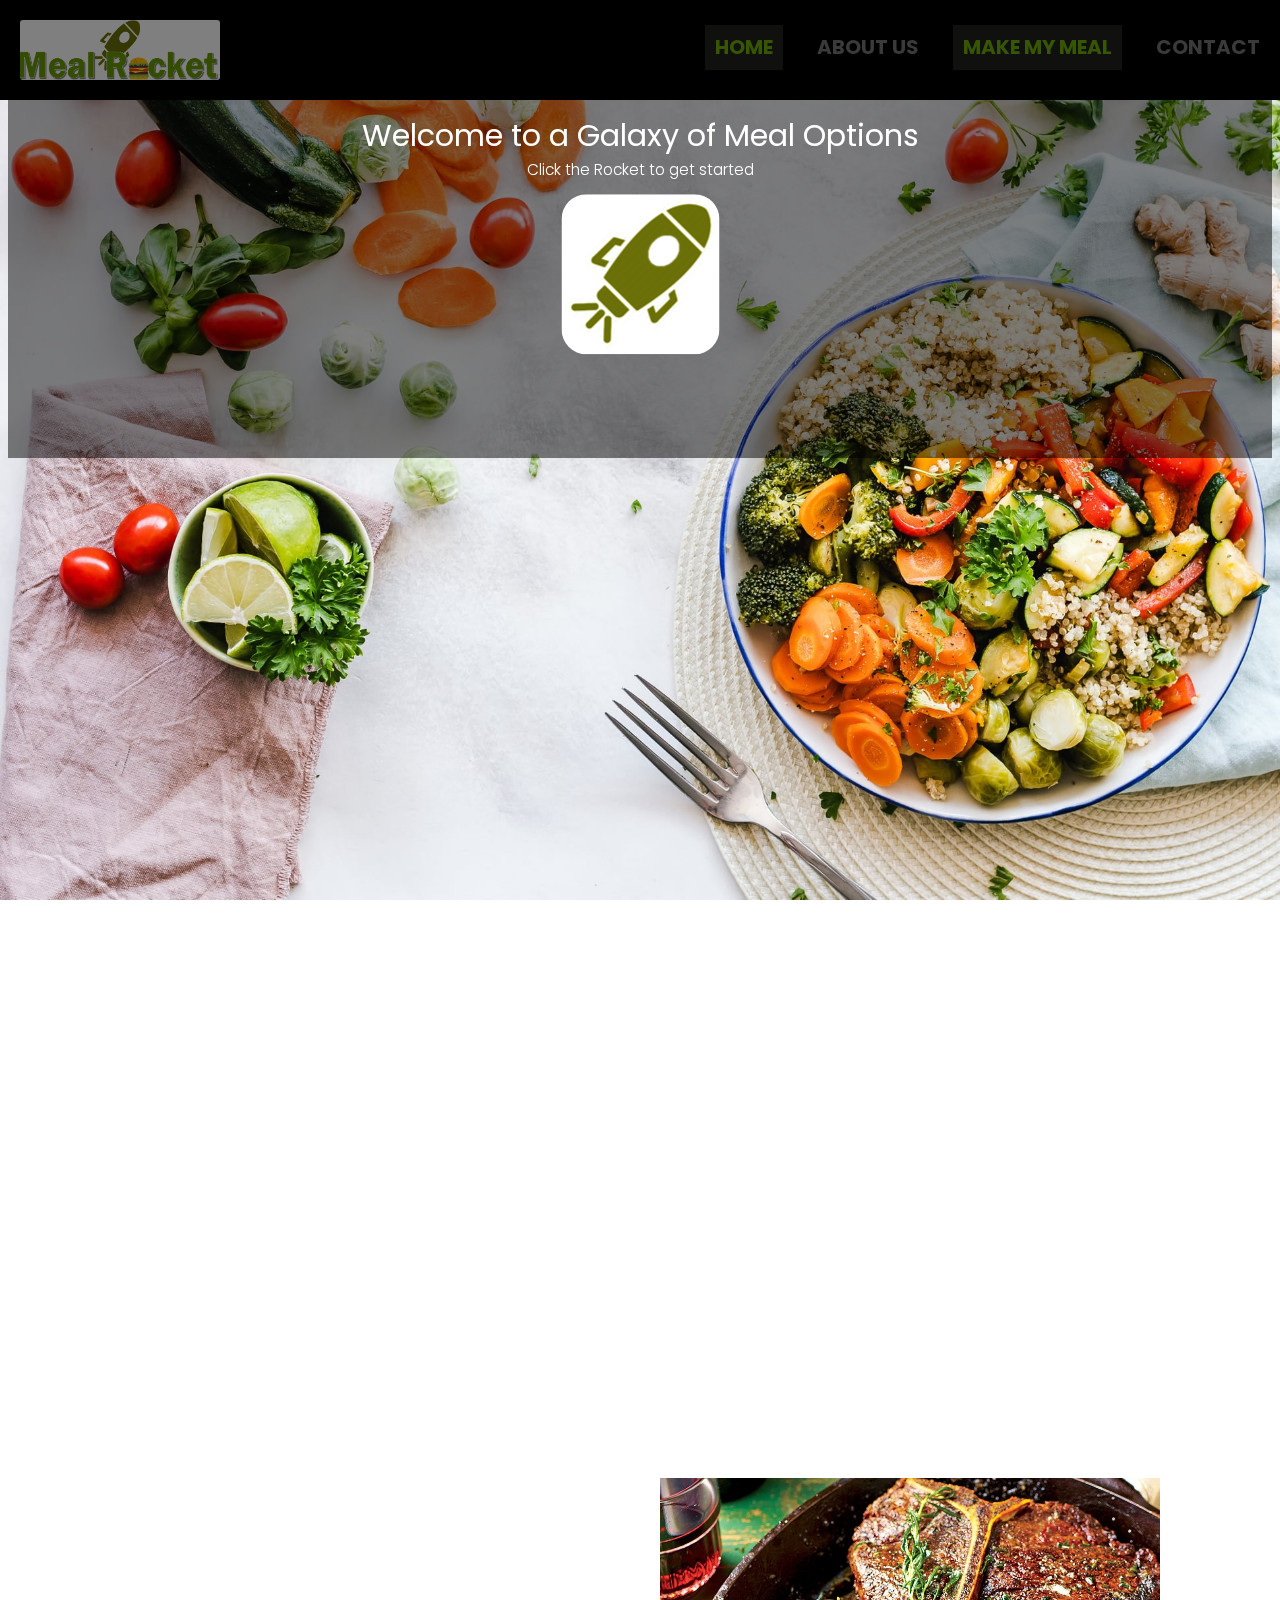
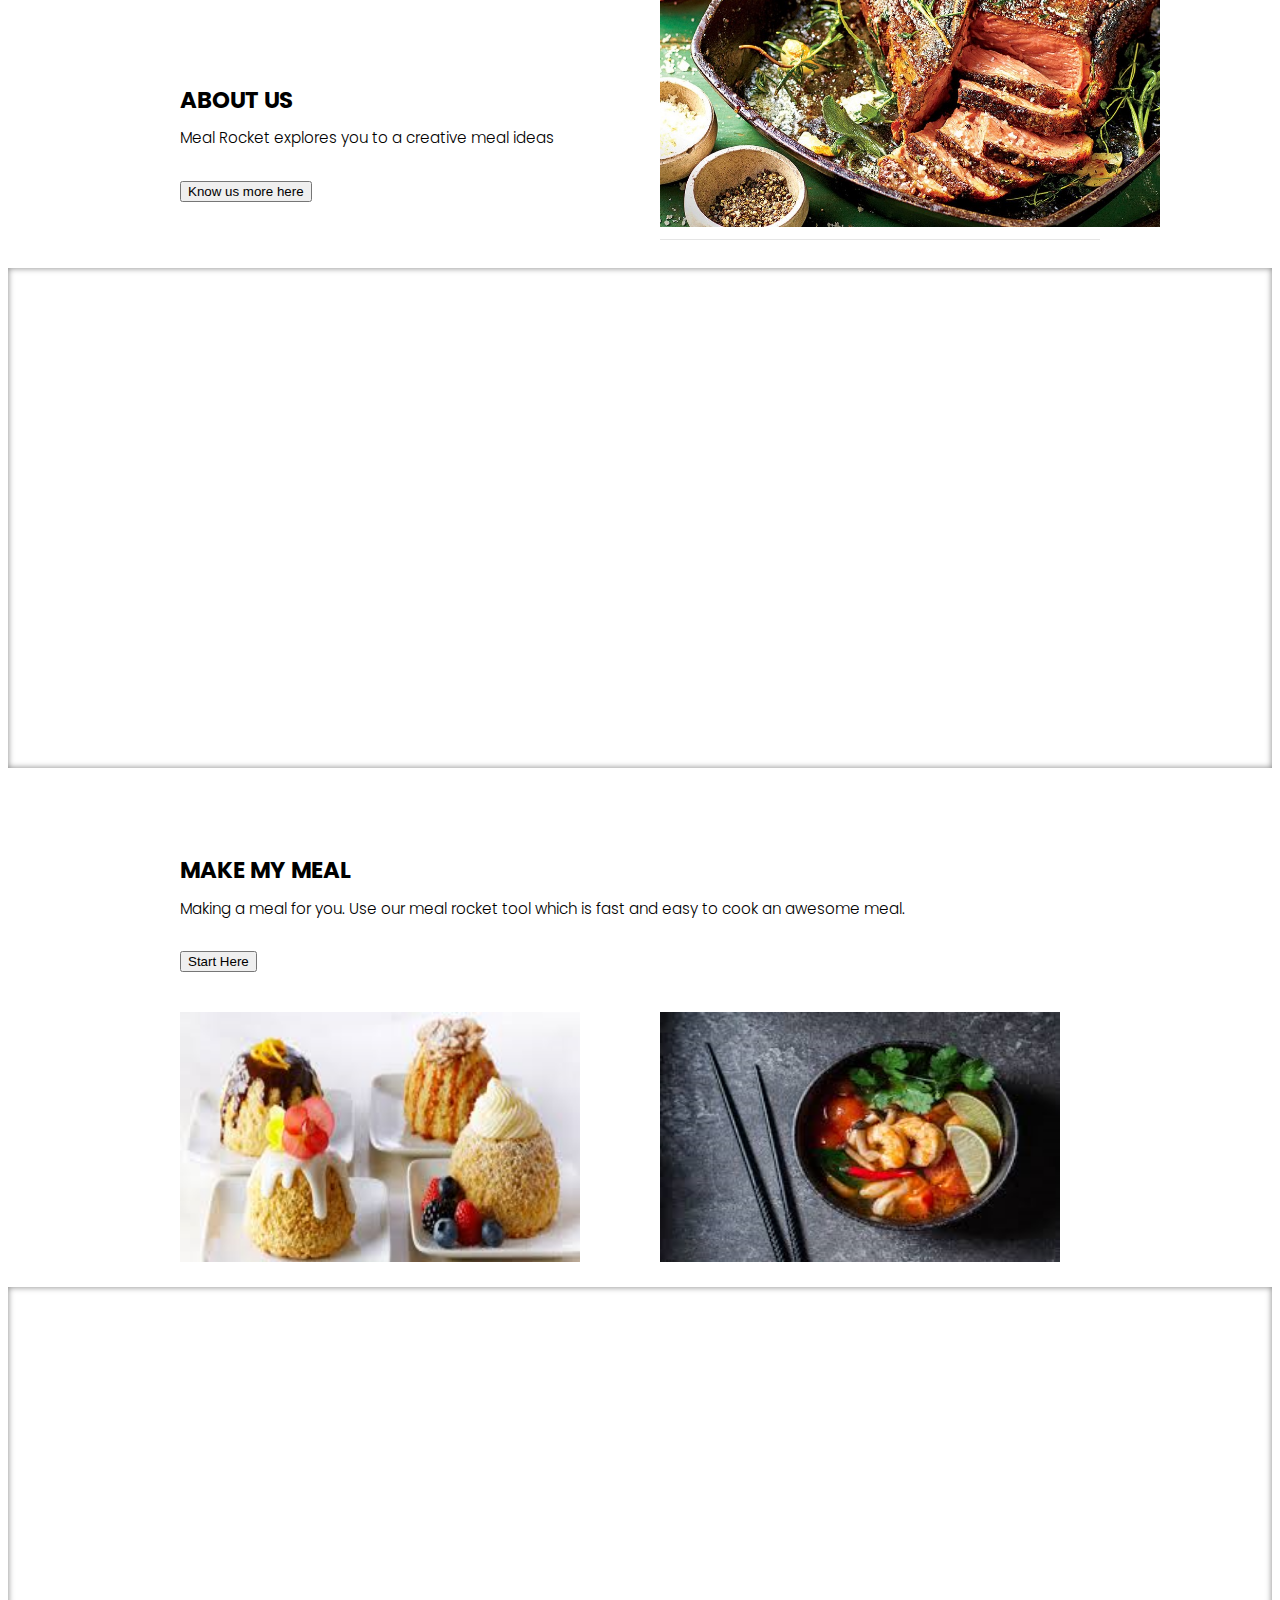
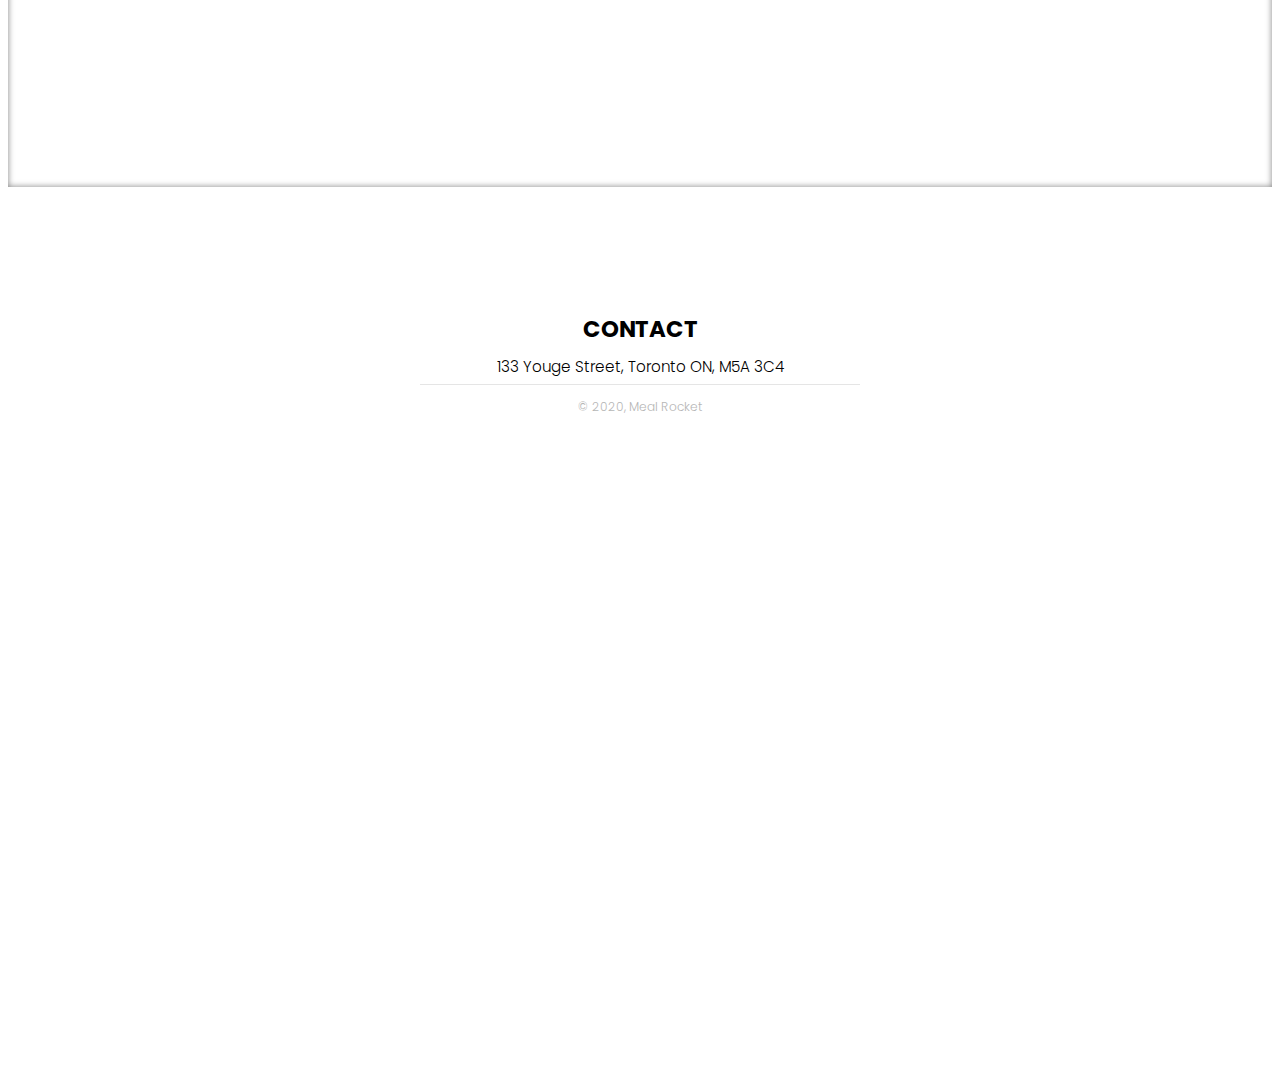
==== commit c6a9ce44: "Updates to layout and styling" ====
--- a/index.html
+++ b/index.html
@@ -49,12 +49,12 @@
     <nav id="nav">
     <h1>NAV</h1>
     <div id="title">
-     <img src= "./images/logo 2.png"/>  
+     <img src= "Capture2.png"/>  
     </div>
     <ul>
     <li><a href="index.html" class="current">HOME</a></li>
     <li><a href="about.html">ABOUT US</a></li>
-    <li><a href="makemymeal.html">MAKE MY MEAL</a></li>
+    <li><a href="makemymeal.html" class="current">MAKE MY MEAL</a></li>
     <li><a href="#contact">CONTACT</a></li>
     </ul> 
     </nav><!--End Nav-->
--- a/style.css
+++ b/style.css
@@ -130,11 +130,12 @@
 	}
 	
 	#nav li {
-		float:left;
+		
 		display:inline;
 		text-align:center;
 		font-size:20px;
 		font-weight: bold; 
+		font-family: 'Poppins';
 	}
 	
 	#nav li a {
@@ -252,6 +253,7 @@
 .input-field {
   background-color: white;
   height: 50px;
+  border-radius: 5px;
 }
 
 .label-icon {
@@ -263,18 +265,27 @@
 }
 
 /**************************MAKE MY MEAL PAGE CLASSES*/
-#form-food {
-
-}
+/* #form-food {
+
+} */
 
 #submit-class {
 	background-color: #6CAD03;
-
+	border-radius: 5px;
+}
+#again-class {
+	background-color: #6CAD03;
+	border-radius: 5px;
+}
+#cocktail-class {
+	background-color: #6CAD03;
+	border-radius: 5px;
+	
 }
 
 .posted-food {
 background-color: rgba(255, 255, 255, 0.7);
-text-align: center;
+text-align: right;
 position: inherit;
 /* display: inline-block; */
 margin: 60px 30px 20px 60px; 
@@ -285,6 +296,9 @@
 
 #posted-food {
 	width: 50vw;
+	text-align: center;
+	
+	
 }
 .recipe {
 	display: flex;
@@ -324,4 +338,8 @@
 	border-radius: 25px;
 	
 	
-  }+  }
+.modal {
+	margin: 60px 30px 20px 60px; 
+}
+  --- a/style.css
+++ b/style.css
@@ -130,11 +130,12 @@
 	}
 	
 	#nav li {
-		float:left;
+		
 		display:inline;
 		text-align:center;
 		font-size:20px;
 		font-weight: bold; 
+		font-family: 'Poppins';
 	}
 	
 	#nav li a {
@@ -252,6 +253,7 @@
 .input-field {
   background-color: white;
   height: 50px;
+  border-radius: 5px;
 }
 
 .label-icon {
@@ -263,18 +265,27 @@
 }
 
 /**************************MAKE MY MEAL PAGE CLASSES*/
-#form-food {
-
-}
+/* #form-food {
+
+} */
 
 #submit-class {
 	background-color: #6CAD03;
-
+	border-radius: 5px;
+}
+#again-class {
+	background-color: #6CAD03;
+	border-radius: 5px;
+}
+#cocktail-class {
+	background-color: #6CAD03;
+	border-radius: 5px;
+	
 }
 
 .posted-food {
 background-color: rgba(255, 255, 255, 0.7);
-text-align: center;
+text-align: right;
 position: inherit;
 /* display: inline-block; */
 margin: 60px 30px 20px 60px; 
@@ -285,6 +296,9 @@
 
 #posted-food {
 	width: 50vw;
+	text-align: center;
+	
+	
 }
 .recipe {
 	display: flex;
@@ -324,4 +338,8 @@
 	border-radius: 25px;
 	
 	
-  }+  }
+.modal {
+	margin: 60px 30px 20px 60px; 
+}
+  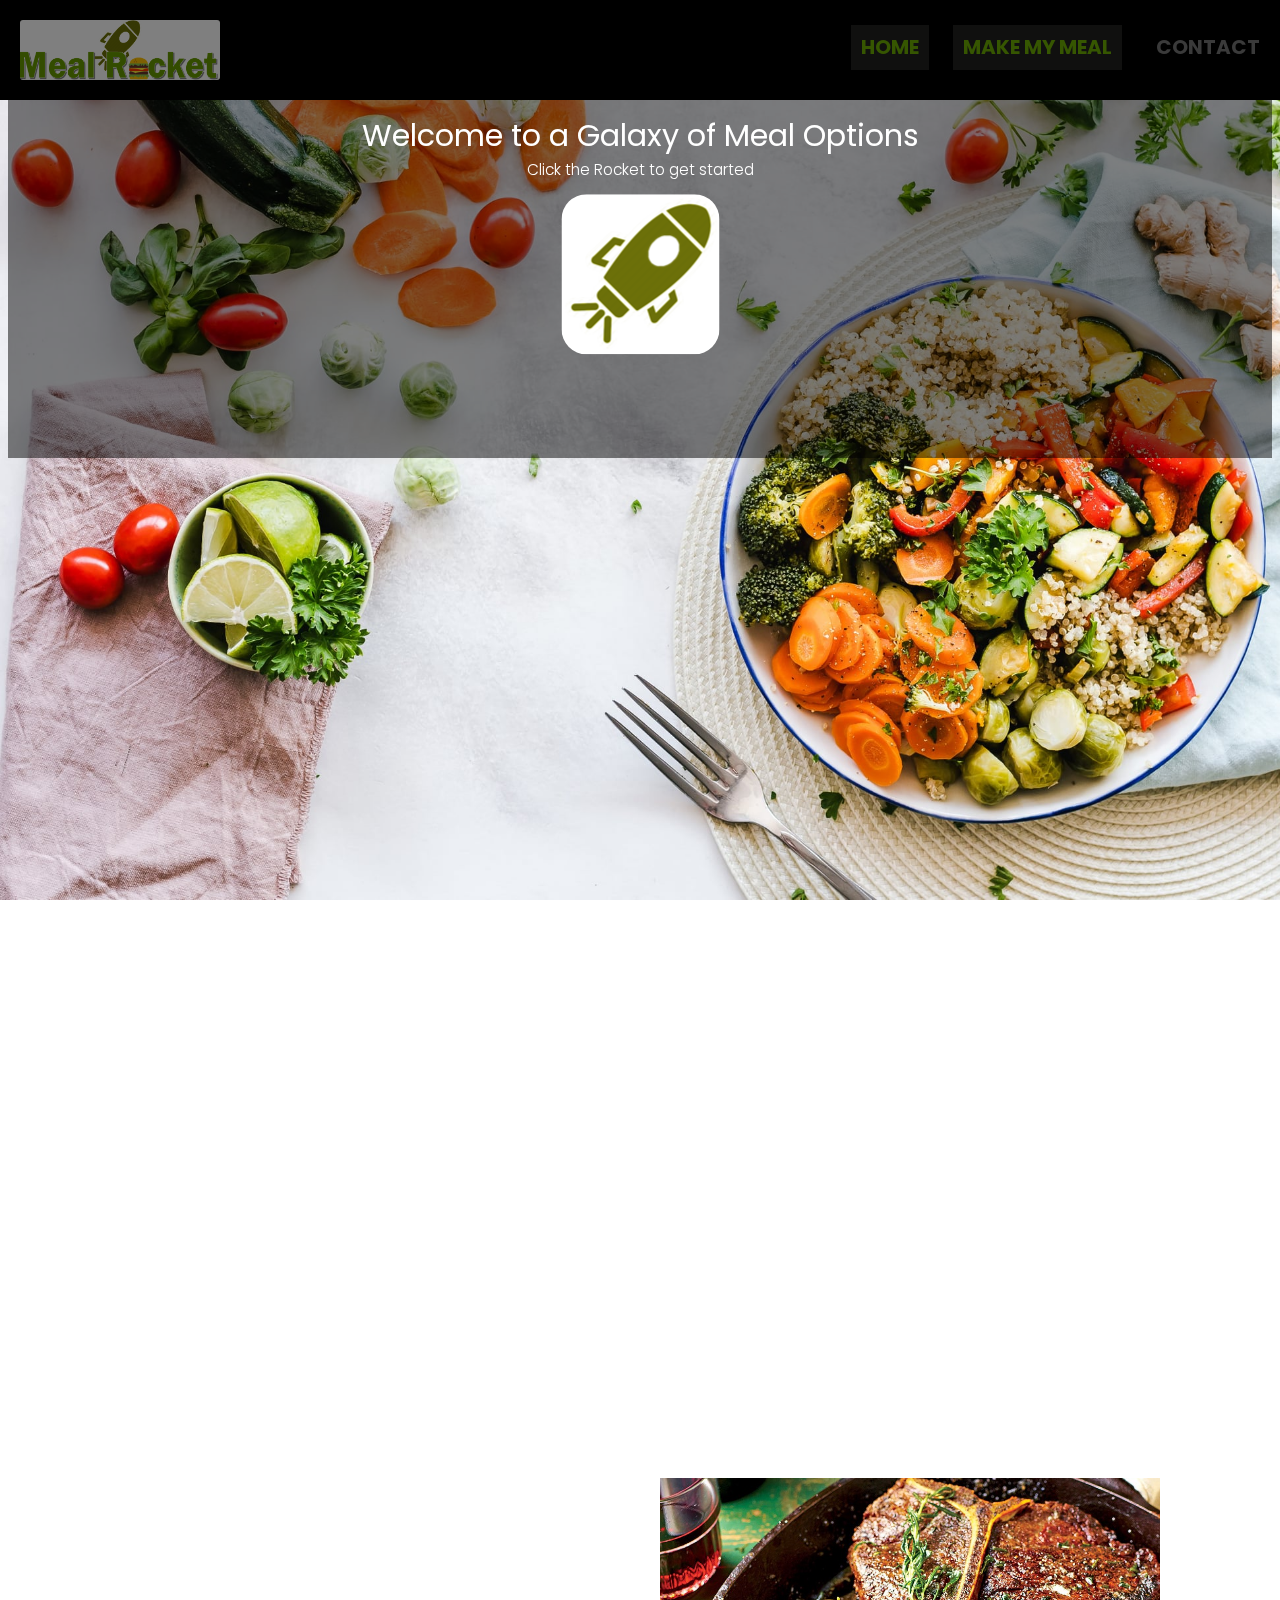
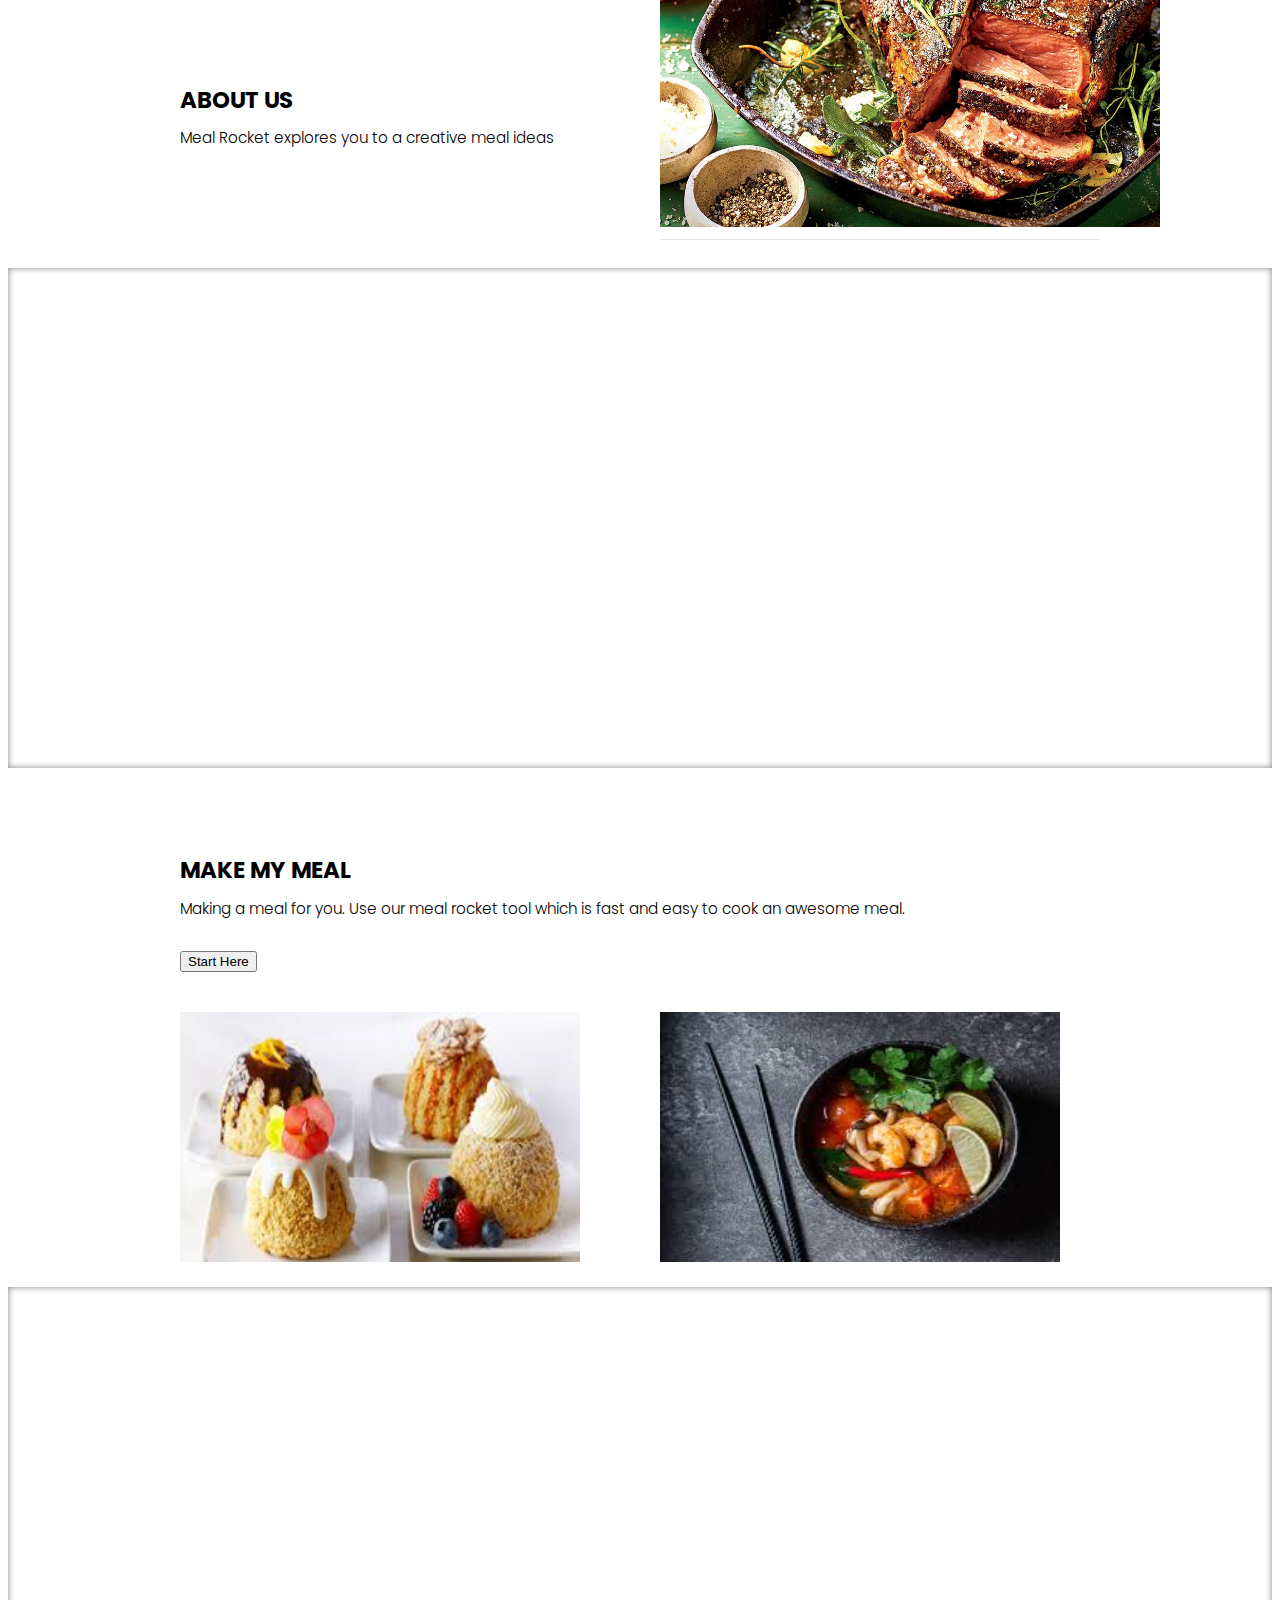
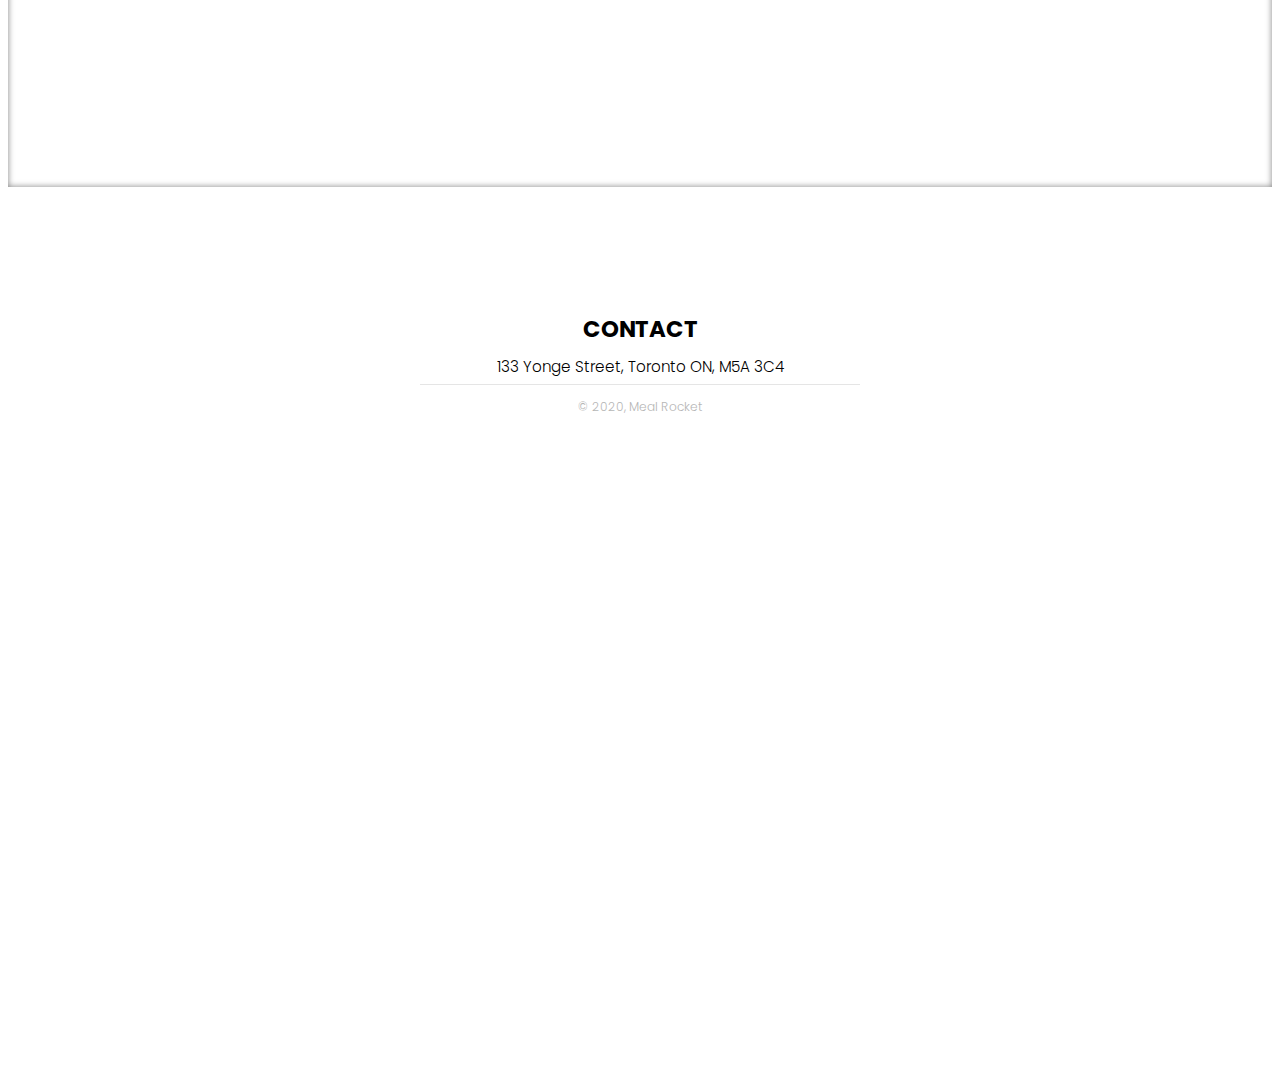
==== commit 66b6fce2: "fixed the modal pic sizing and removed the About links at the top of the pages" ====
--- a/index.html
+++ b/index.html
@@ -14,6 +14,7 @@
    
 <!-- Google Font -->
 <link href="https://fonts.googleapis.com/css?family=Poppins&display=swap" rel="stylesheet">
+
 
 <!--jQUERY-->
 <script src="js/jquery-1.11.1.min.js"></script>
@@ -53,7 +54,6 @@
     </div>
     <ul>
     <li><a href="index.html" class="current">HOME</a></li>
-    <li><a href="about.html">ABOUT US</a></li>
     <li><a href="makemymeal.html" class="current">MAKE MY MEAL</a></li>
     <li><a href="#contact">CONTACT</a></li>
     </ul> 
@@ -85,7 +85,6 @@
     <div class="col12 sectiontext fl">
       <h2>ABOUT US</h2>
       <p>Meal Rocket explores you to a creative meal ideas</p>
-      <br><button><a href="about.html">Know us more here</a></button>
     </div>
     <div class="col12 fl"><img src="images/meal-1.jpg" width="500" heigth="450"/>
       <hr>
@@ -128,7 +127,7 @@
   <footer id="contact" class="container">
     <div class="col33">
       <h2>CONTACT</h2>
-      <p>133 Youge Street, Toronto ON, M5A 3C4</p>
+      <p>133 Yonge Street, Toronto ON, M5A 3C4</p>
       <!-- <a href="#"><i class="fa fa-envelope"></i></a> <a href="#"><i class="fa fa-twitter"></i></a> <a href="#"><i class="fa fa-facebook"></i></a> <a href="#"><i class="fa fa-instagram"></i></a> -->
       <hr>
       <p class="copyright">&#169; 2020, Meal Rocket</p>
--- a/style.css
+++ b/style.css
@@ -26,7 +26,8 @@
 /* The hero image */
 .hero-image {
 /* Use "linear-gradient" to add a darken background effect to the image (photographer.jpg). This will make the text easier to read */
-background-image: linear-gradient(rgba(0, 0, 0, 0.5), rgba(0, 0, 0, 0.5)), url("mealrocket.PNG");
+background-image: linear-gradient(rgba(0, 0, 0, 0.5), rgba(0, 0, 0, 0.5)), url("mealrocket.PNG"); 
+/* This image above doesnt work however it keeps the placeholder for the dark overlay on the index page. */
 
 /* Set a specific height */
 height: 50%;
@@ -278,7 +279,7 @@
 	border-radius: 5px;
 }
 #cocktail-class {
-	background-color: #6CAD03;
+	background-color: white;
 	border-radius: 5px;
 	
 }
@@ -300,6 +301,15 @@
 	
 	
 }
+
+.posted-drink {
+	text-align: center;
+	
+}
+.posted-drink-image {
+	border-radius: 3px;
+}
+
 .recipe {
 	display: flex;
 	justify-content: center;
@@ -342,4 +352,77 @@
 .modal {
 	margin: 60px 30px 20px 60px; 
 }
-  +.waves-light {
+	color: white;
+}
+
+@media screen and (max-width: 320px) {
+  /* comes into effect for screens less than or equal to 320 pixels */
+  #somethingorother {
+    width: 120px ;
+  }
+}
+@media screen and (min-width: 321px) and (max-width: 480px) {
+  /* comes into effect for screens between 321 and 480 pixels (inclusive) */
+  #somethingorother {
+    width: 320px ;
+  }
+}
+@media screen and (min-width: 481px) {
+  /* comes into effect for screens larger than or equal to 481 pixels */
+  #somethingorother {
+    width: 480px ;
+  }
+}
+.modal-window {
+	position: fixed;
+	background-color: rgba(200, 200, 200, 0.75);
+	top: 0;
+	right: 0;
+	bottom: 0;
+	left: 0;
+	z-index: 999;
+	opacity: 0;
+	pointer-events: none;
+	-webkit-transition: all 0.3s;
+	-moz-transition: all 0.3s;
+	transition: all 0.3s;
+  }
+  
+  .modal-window:target {
+	opacity: 1;
+	pointer-events: auto;
+  }
+  
+  .modal-window>div {
+	width: 300px;
+	height: 300px;
+	position: relative;
+	margin: 10% auto;
+	padding: 2rem;
+	background: #fff;
+	color: #444;
+	border-radius: 5px;
+  }
+  
+  .modal-window header {
+	font-weight: bold;
+  }
+  
+  .modal-close {
+	color: #aaa;
+	line-height: 50px;
+	font-size: 80%;
+	position: absolute;
+	right: 0;
+	text-align: center;
+	top: 0;
+	width: 70px;
+	text-decoration: none;
+  }
+  
+  .modal-close:hover {
+	color: #000;
+  }
+  
+ --- a/style.css
+++ b/style.css
@@ -26,7 +26,8 @@
 /* The hero image */
 .hero-image {
 /* Use "linear-gradient" to add a darken background effect to the image (photographer.jpg). This will make the text easier to read */
-background-image: linear-gradient(rgba(0, 0, 0, 0.5), rgba(0, 0, 0, 0.5)), url("mealrocket.PNG");
+background-image: linear-gradient(rgba(0, 0, 0, 0.5), rgba(0, 0, 0, 0.5)), url("mealrocket.PNG"); 
+/* This image above doesnt work however it keeps the placeholder for the dark overlay on the index page. */
 
 /* Set a specific height */
 height: 50%;
@@ -278,7 +279,7 @@
 	border-radius: 5px;
 }
 #cocktail-class {
-	background-color: #6CAD03;
+	background-color: white;
 	border-radius: 5px;
 	
 }
@@ -300,6 +301,15 @@
 	
 	
 }
+
+.posted-drink {
+	text-align: center;
+	
+}
+.posted-drink-image {
+	border-radius: 3px;
+}
+
 .recipe {
 	display: flex;
 	justify-content: center;
@@ -342,4 +352,77 @@
 .modal {
 	margin: 60px 30px 20px 60px; 
 }
-  +.waves-light {
+	color: white;
+}
+
+@media screen and (max-width: 320px) {
+  /* comes into effect for screens less than or equal to 320 pixels */
+  #somethingorother {
+    width: 120px ;
+  }
+}
+@media screen and (min-width: 321px) and (max-width: 480px) {
+  /* comes into effect for screens between 321 and 480 pixels (inclusive) */
+  #somethingorother {
+    width: 320px ;
+  }
+}
+@media screen and (min-width: 481px) {
+  /* comes into effect for screens larger than or equal to 481 pixels */
+  #somethingorother {
+    width: 480px ;
+  }
+}
+.modal-window {
+	position: fixed;
+	background-color: rgba(200, 200, 200, 0.75);
+	top: 0;
+	right: 0;
+	bottom: 0;
+	left: 0;
+	z-index: 999;
+	opacity: 0;
+	pointer-events: none;
+	-webkit-transition: all 0.3s;
+	-moz-transition: all 0.3s;
+	transition: all 0.3s;
+  }
+  
+  .modal-window:target {
+	opacity: 1;
+	pointer-events: auto;
+  }
+  
+  .modal-window>div {
+	width: 300px;
+	height: 300px;
+	position: relative;
+	margin: 10% auto;
+	padding: 2rem;
+	background: #fff;
+	color: #444;
+	border-radius: 5px;
+  }
+  
+  .modal-window header {
+	font-weight: bold;
+  }
+  
+  .modal-close {
+	color: #aaa;
+	line-height: 50px;
+	font-size: 80%;
+	position: absolute;
+	right: 0;
+	text-align: center;
+	top: 0;
+	width: 70px;
+	text-decoration: none;
+  }
+  
+  .modal-close:hover {
+	color: #000;
+  }
+  
+ 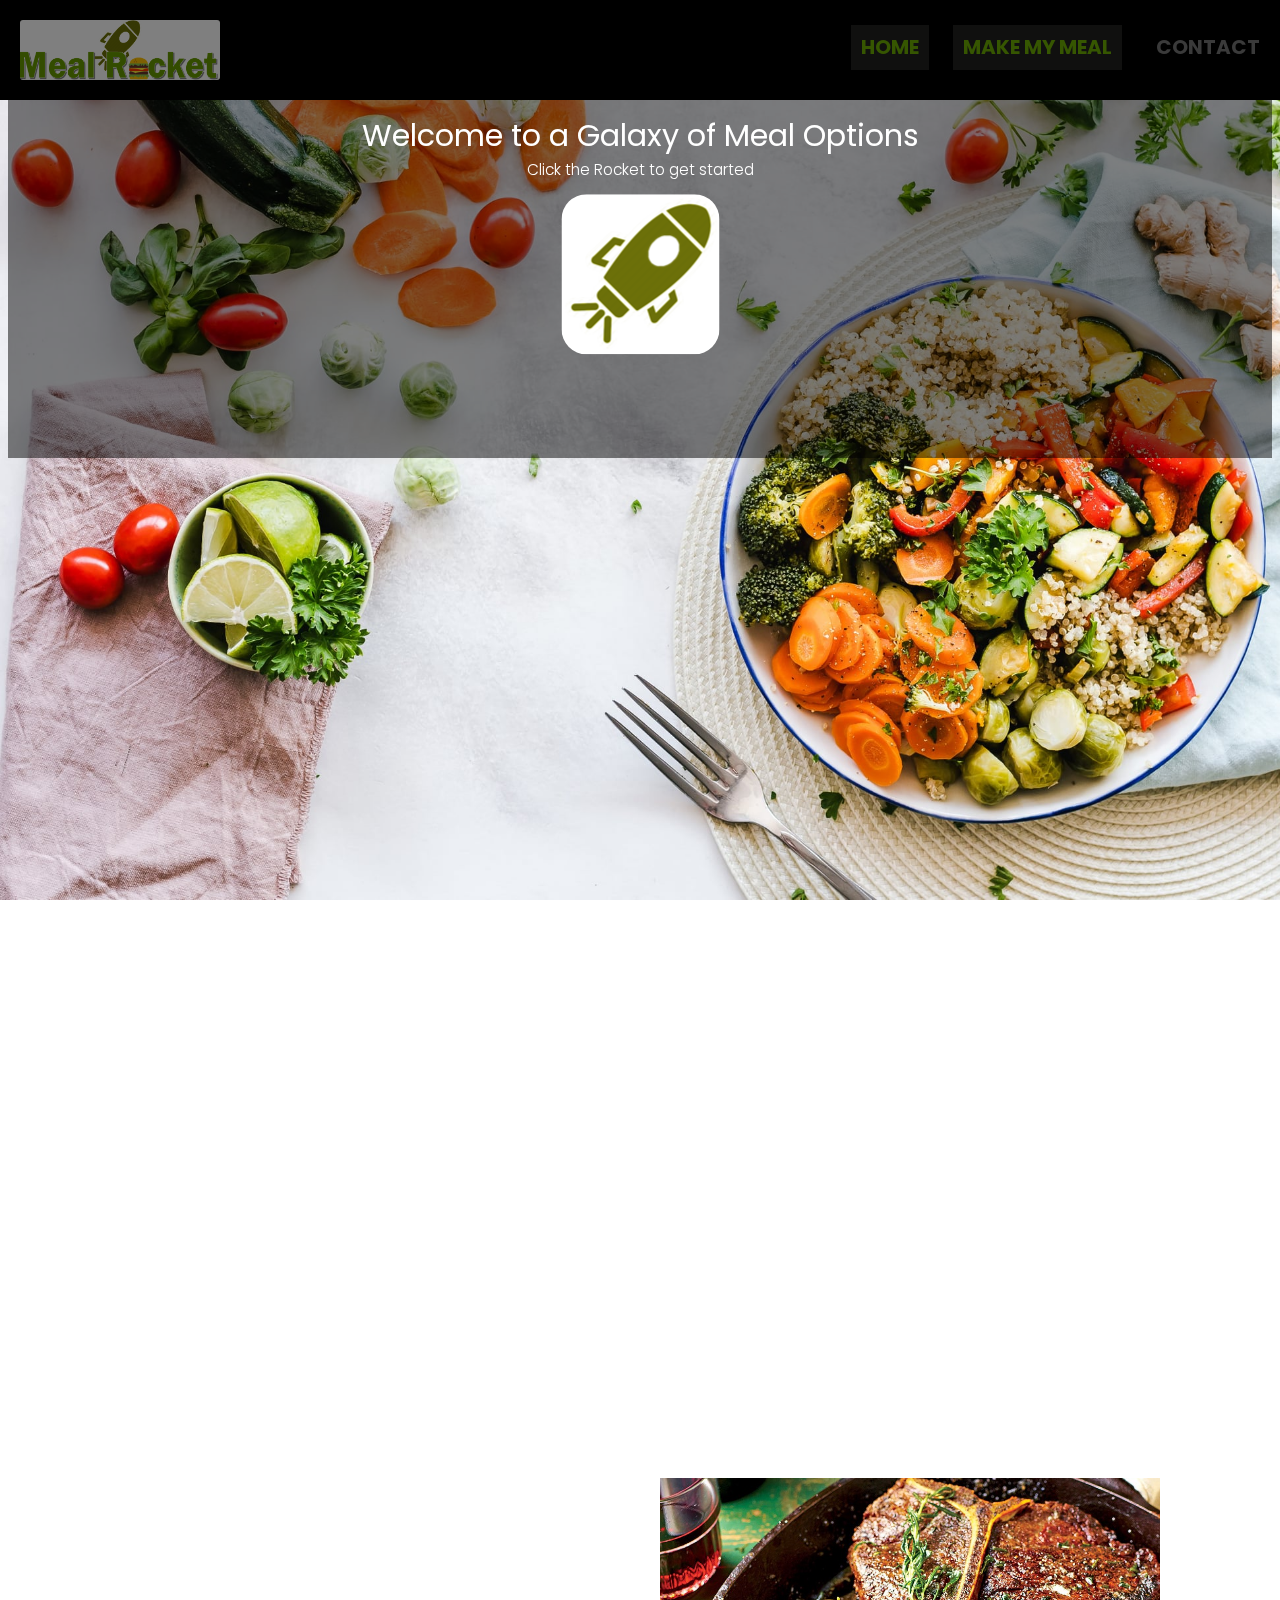
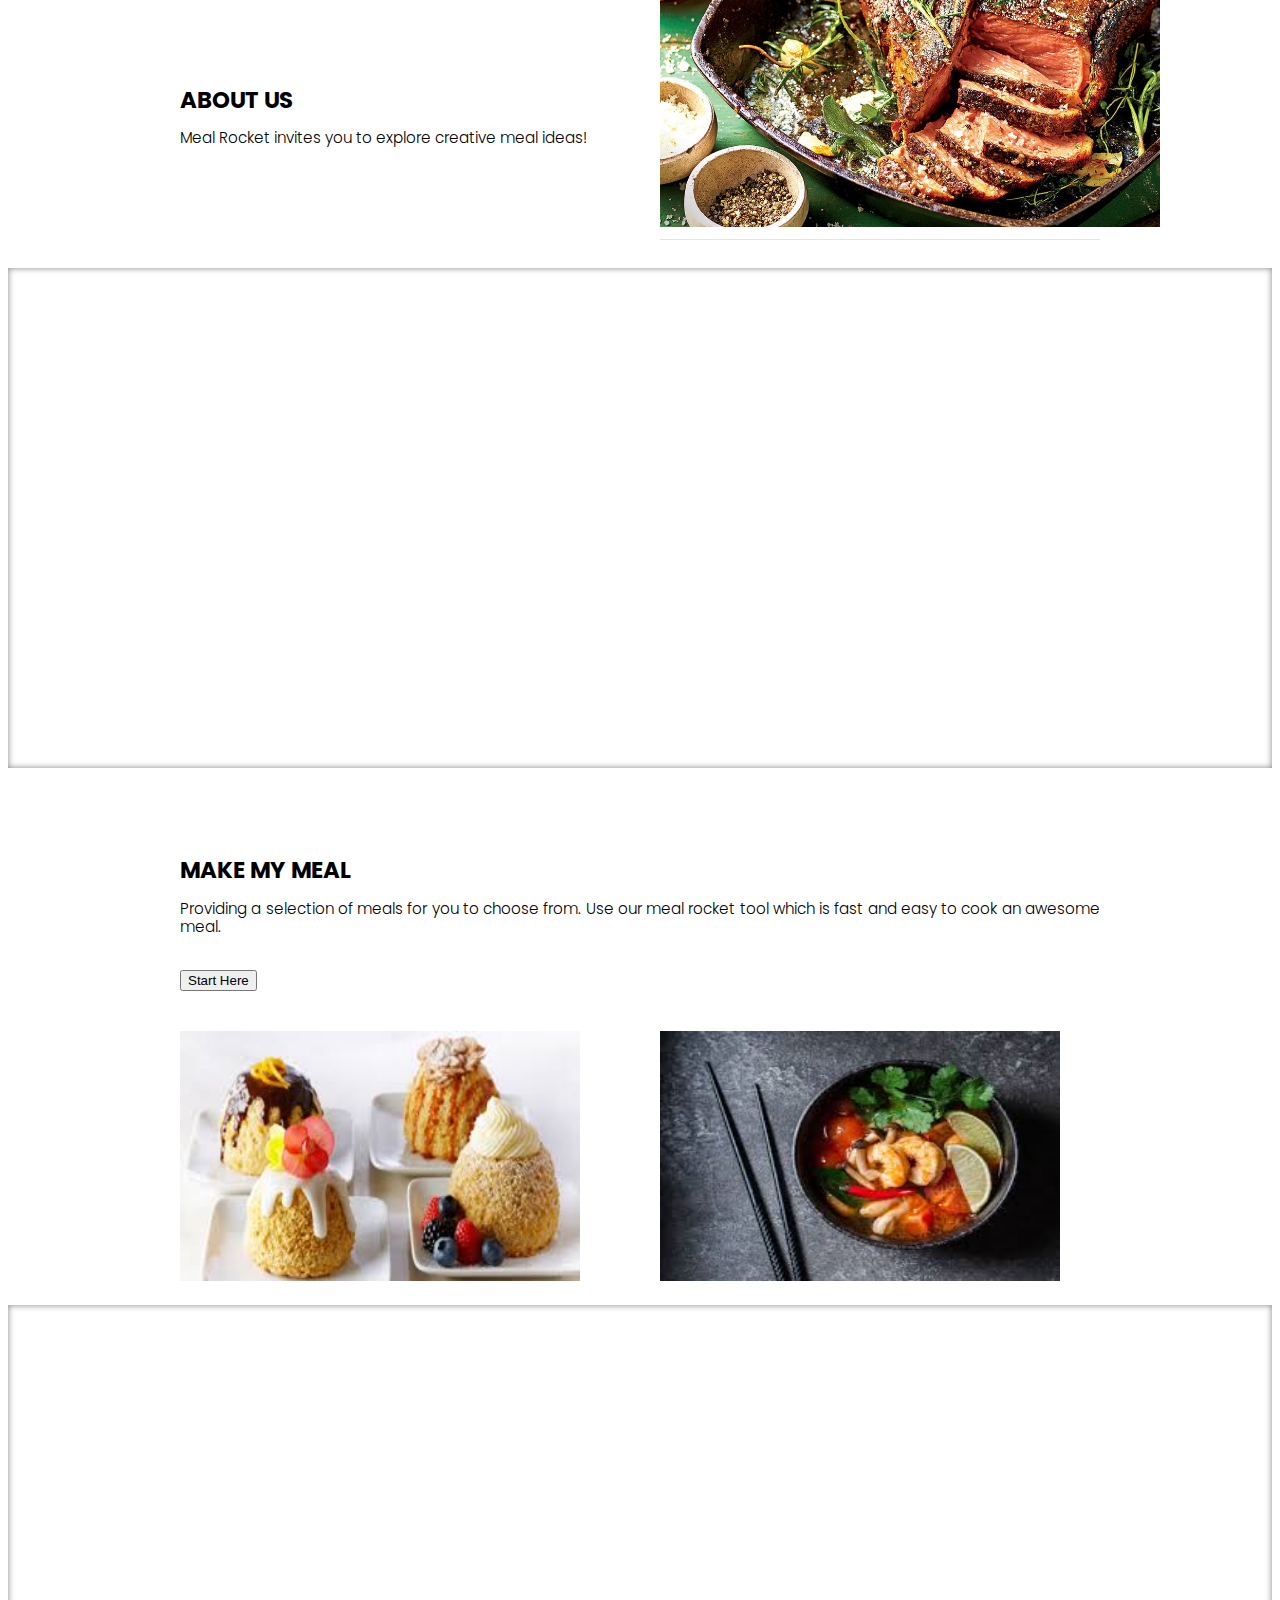
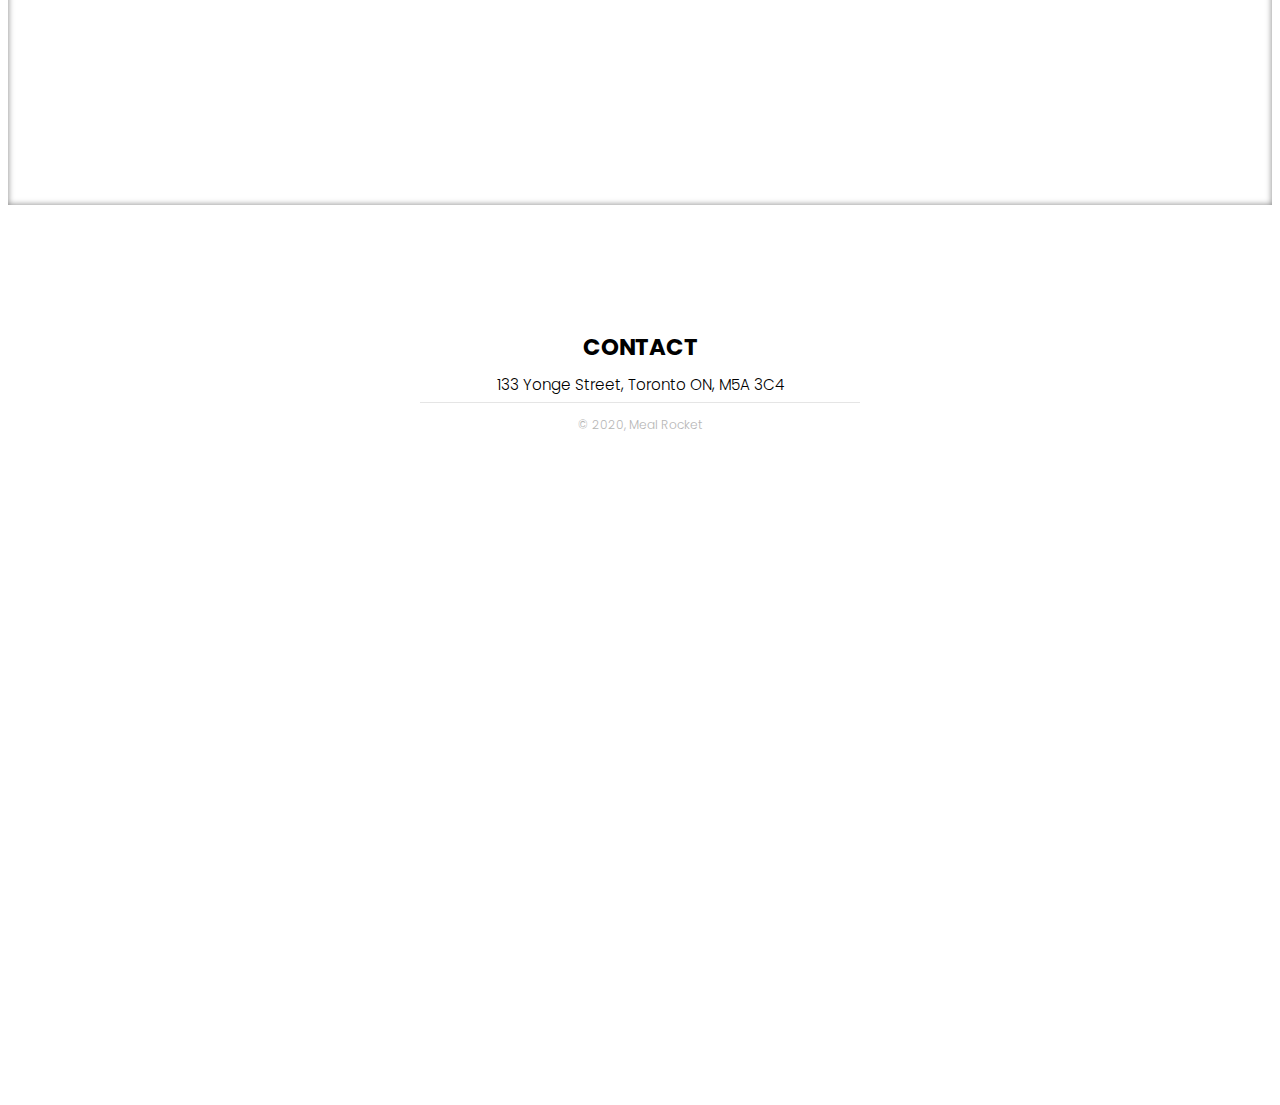
==== commit ab958b5d: "Search button only works when value entered into search form" ====
--- a/index.html
+++ b/index.html
@@ -84,7 +84,7 @@
   <section id="about" class="container">
     <div class="col12 sectiontext fl">
       <h2>ABOUT US</h2>
-      <p>Meal Rocket explores you to a creative meal ideas</p>
+      <p>Meal Rocket invites you to explore creative meal ideas!</p>
     </div>
     <div class="col12 fl"><img src="images/meal-1.jpg" width="500" heigth="450"/>
       <hr>
@@ -103,7 +103,7 @@
   <section id="input" class="container">
     <div class="col33">
       <h2>MAKE MY MEAL</h2>
-      <p>Making a meal for you. Use our meal rocket tool which is fast and easy to cook an awesome meal.</p>
+      <p>Providing a selection of meals for you to choose from. Use our meal rocket tool which is fast and easy to cook an awesome meal.</p>
       <br><button><a href="makemymeal.html">Start Here</a></button>
     </div><!--END COL33-->
     
--- a/style.css
+++ b/style.css
@@ -212,7 +212,7 @@
 }
 
 .bigphoto1 {
-	background-image:url(images/mainbig2.jpg);
+	background-image:url(images/saladbig1.jpg);
 	background-position:top center;
 	background-attachment:fixed;
 	background-size:cover;
@@ -395,14 +395,17 @@
   }
   
   .modal-window>div {
-	width: 300px;
-	height: 300px;
+	width: 350px;
+	height: 350px;
 	position: relative;
 	margin: 10% auto;
 	padding: 2rem;
 	background: #fff;
 	color: #444;
 	border-radius: 5px;
+	border-color: black;
+	border-width: 5px;
+	border-style: solid;
   }
   
   .modal-window header {
--- a/style.css
+++ b/style.css
@@ -212,7 +212,7 @@
 }
 
 .bigphoto1 {
-	background-image:url(images/mainbig2.jpg);
+	background-image:url(images/saladbig1.jpg);
 	background-position:top center;
 	background-attachment:fixed;
 	background-size:cover;
@@ -395,14 +395,17 @@
   }
   
   .modal-window>div {
-	width: 300px;
-	height: 300px;
+	width: 350px;
+	height: 350px;
 	position: relative;
 	margin: 10% auto;
 	padding: 2rem;
 	background: #fff;
 	color: #444;
 	border-radius: 5px;
+	border-color: black;
+	border-width: 5px;
+	border-style: solid;
   }
   
   .modal-window header {
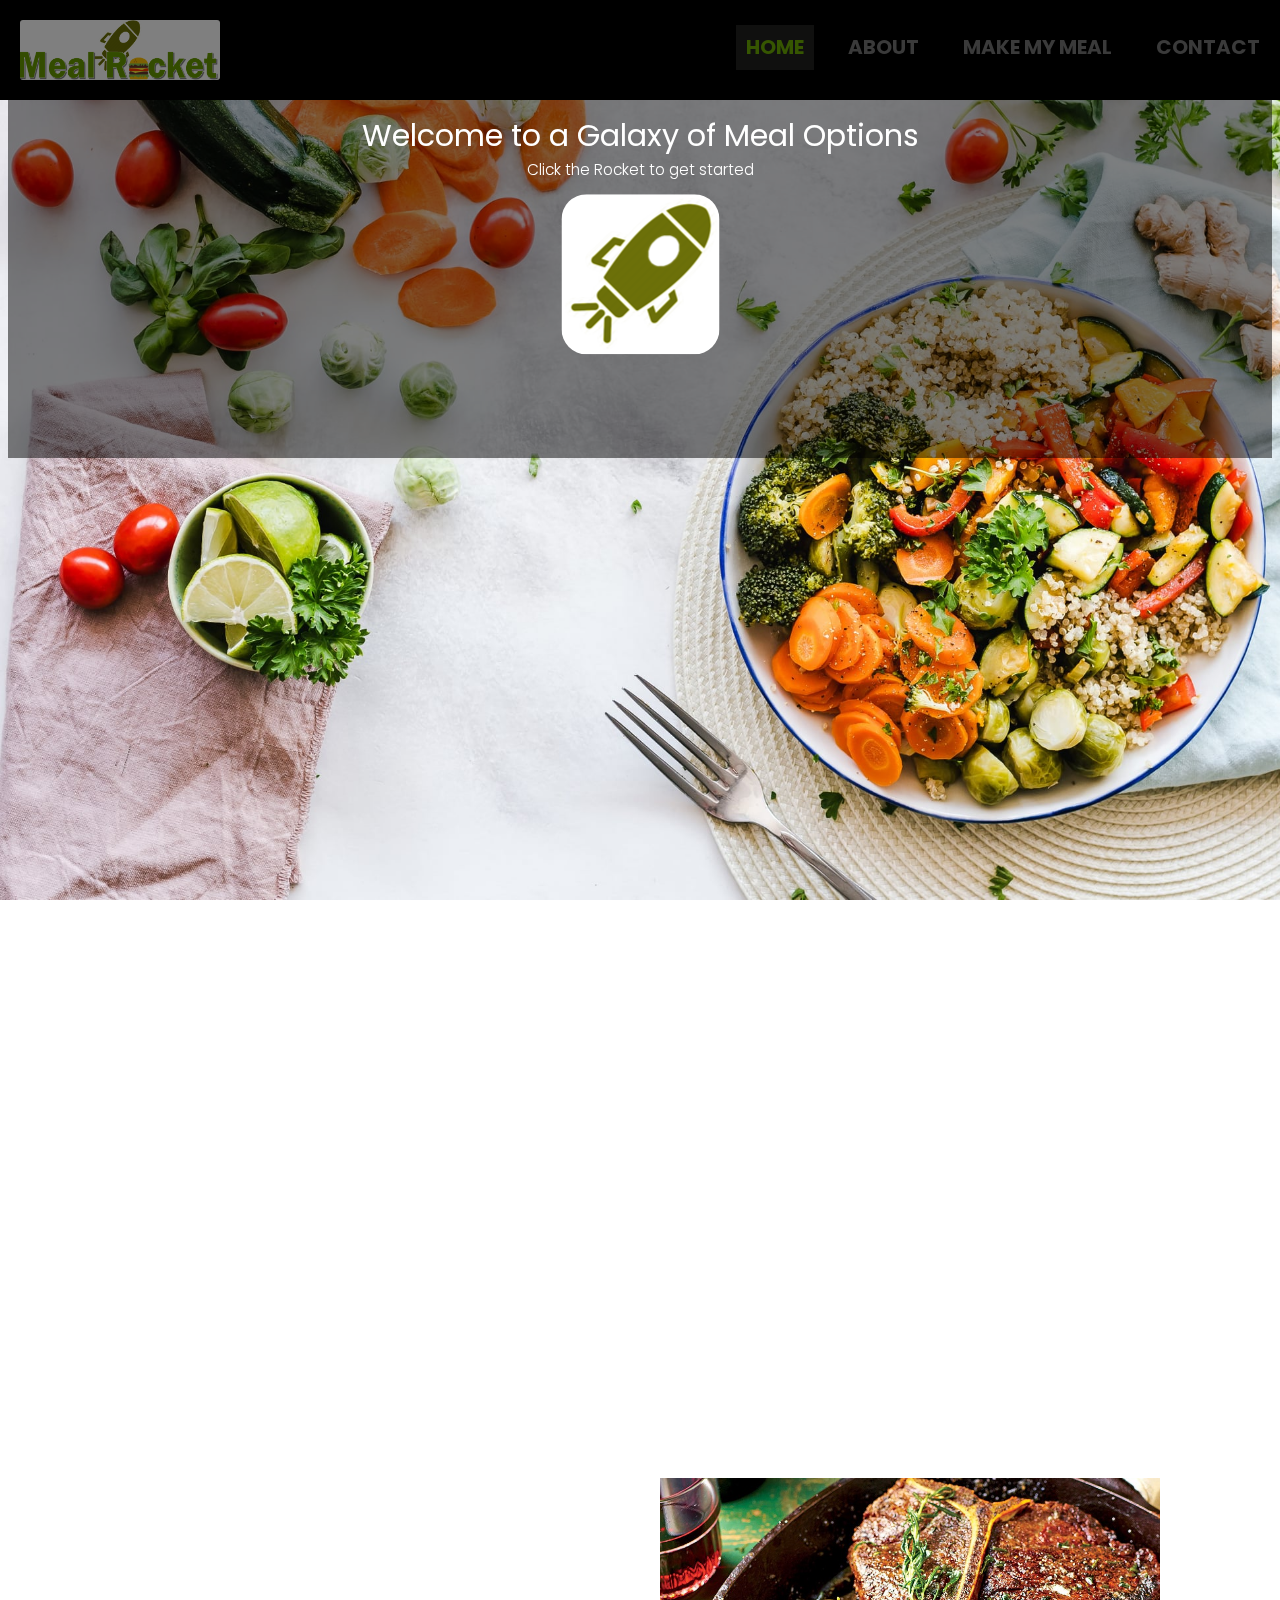
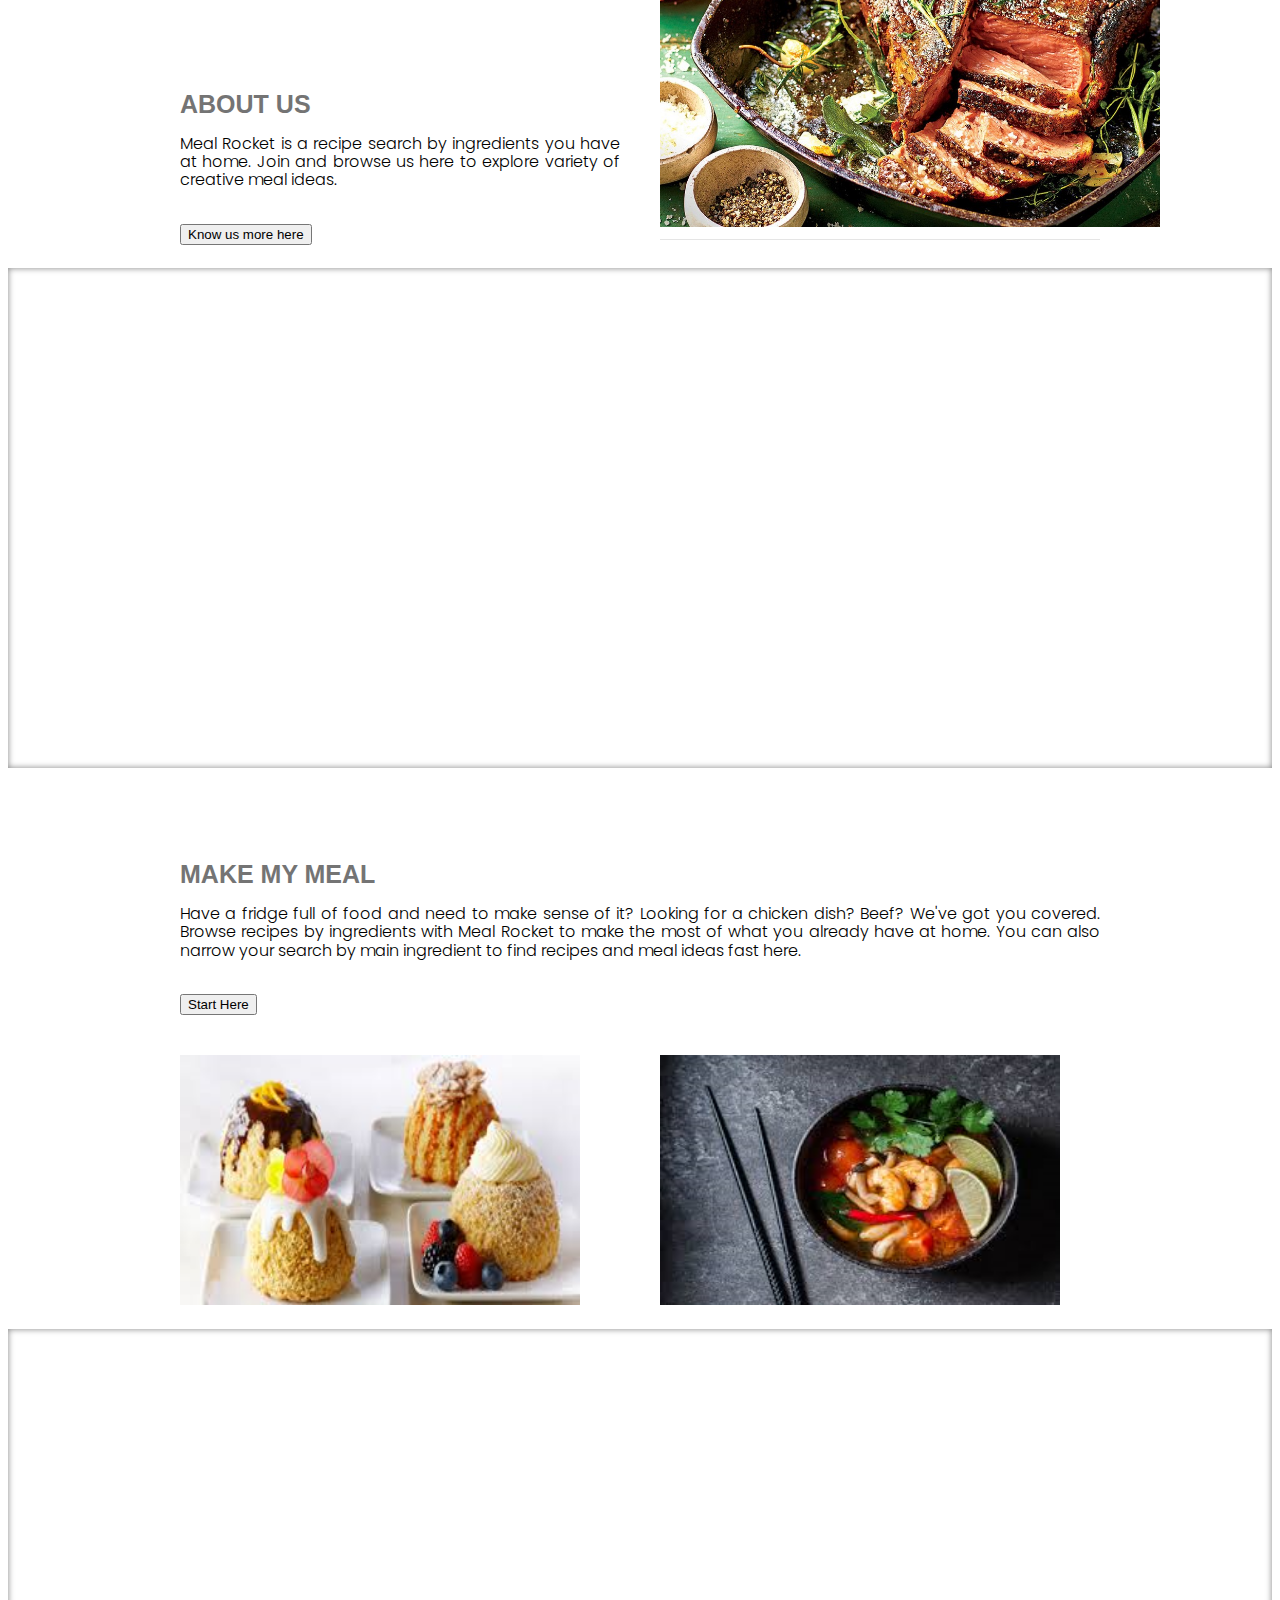
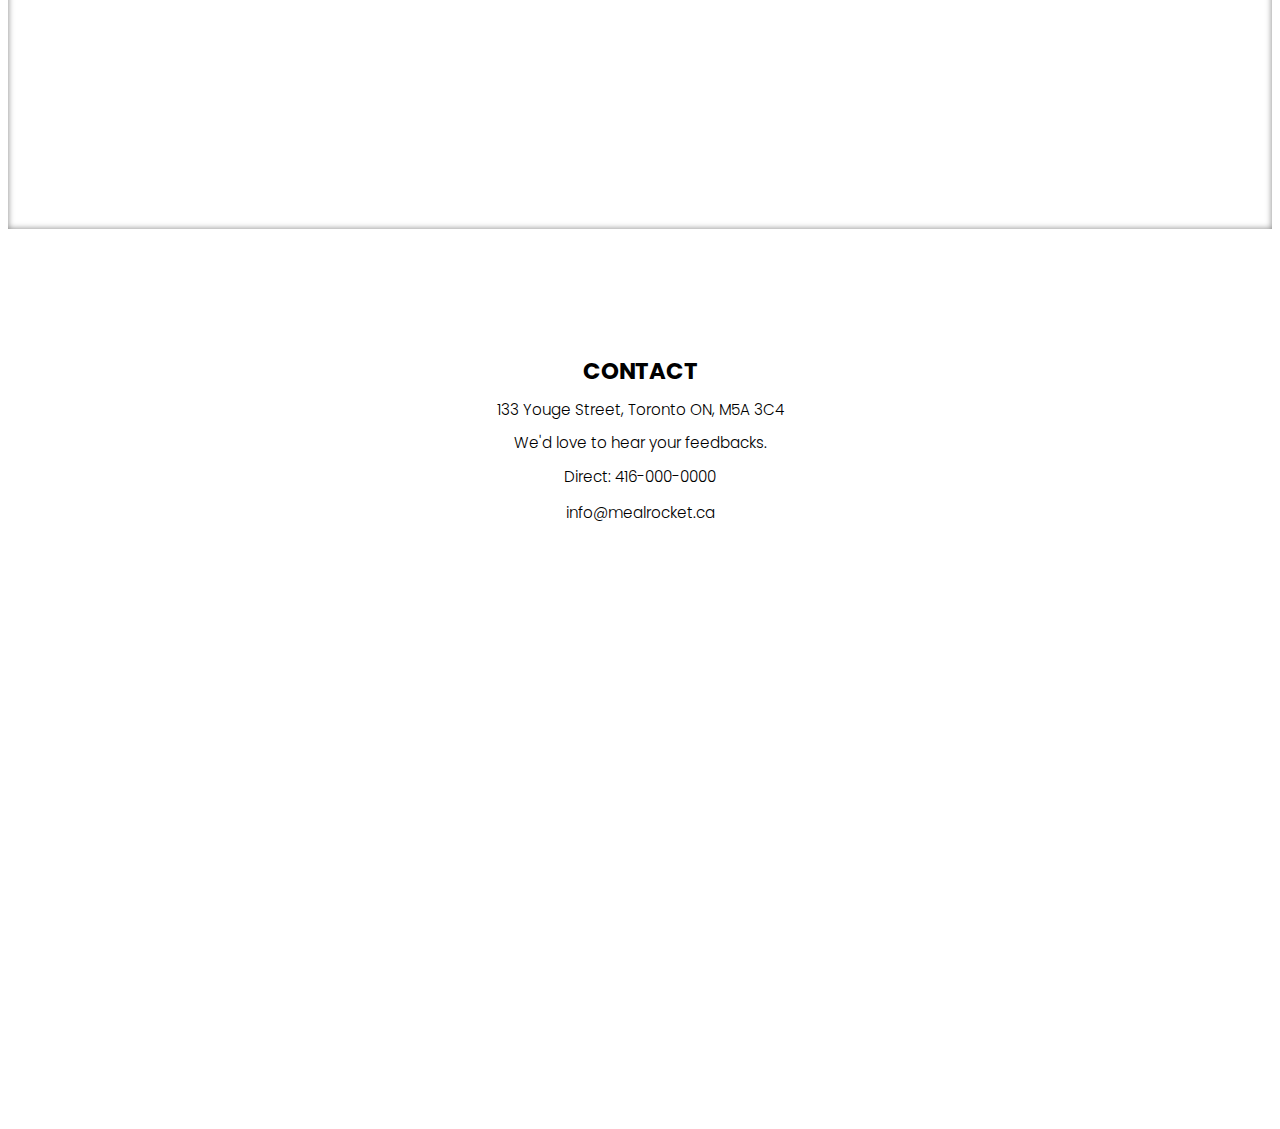
==== commit da4f20d0: "final changes and updates from melissa" ====
--- a/index.html
+++ b/index.html
@@ -54,8 +54,9 @@
     </div>
     <ul>
     <li><a href="index.html" class="current">HOME</a></li>
-    <li><a href="makemymeal.html" class="current">MAKE MY MEAL</a></li>
-    <li><a href="#contact">CONTACT</a></li>
+    <li><a href="about.html">ABOUT</a></li>
+    <li><a href="makemymeal.html">MAKE MY MEAL</a></li>
+    <li><a href="contact.html">CONTACT</a></li>
     </ul> 
     </nav><!--End Nav-->
   </header>
@@ -81,17 +82,18 @@
 
   <!--ABOUT US-->
   <div class="rowWhite">
-  <section id="about" class="container">
-    <div class="col12 sectiontext fl">
-      <h2>ABOUT US</h2>
-      <p>Meal Rocket invites you to explore creative meal ideas!</p>
+    <section id="about" class="container">
+      <div class="col12 sectiontext fl">
+        <h2 class="heading2">ABOUT US</h2>
+        <p class="textHome">Meal Rocket is a recipe search by ingredients you have at home. Join and browse us here to explore variety of creative meal ideas. </p>
+        <br><button><a href="about.html">Know us more here</a></button>
+      </div>
+      <div class="col12 fl"><img src="images/meal-1.jpg" width="500" heigth="450"/>
+        <hr>
+      </div>
+      <div class="clear"></div>
+    </section>
     </div>
-    <div class="col12 fl"><img src="images/meal-1.jpg" width="500" heigth="450"/>
-      <hr>
-    </div>
-    <div class="clear"></div>
-  </section>
-  </div>
   
 
 <!--BACKGROUND PHOTO-->
@@ -102,8 +104,12 @@
 <div class="rowWhite">
   <section id="input" class="container">
     <div class="col33">
-      <h2>MAKE MY MEAL</h2>
-      <p>Providing a selection of meals for you to choose from. Use our meal rocket tool which is fast and easy to cook an awesome meal.</p>
+      <h2 class="heading2">MAKE MY MEAL</h2>
+      <p class="textHome">Have a fridge full of food and need to make sense of it? 
+        Looking for a chicken dish? Beef? We've got you covered. 
+        Browse recipes by ingredients with Meal Rocket to make the most of what you already have at home. 
+        You can also narrow your search by main ingredient to find recipes and meal ideas fast here.
+      </p>
       <br><button><a href="makemymeal.html">Start Here</a></button>
     </div><!--END COL33-->
     
@@ -127,11 +133,9 @@
   <footer id="contact" class="container">
     <div class="col33">
       <h2>CONTACT</h2>
-      <p>133 Yonge Street, Toronto ON, M5A 3C4</p>
-      <!-- <a href="#"><i class="fa fa-envelope"></i></a> <a href="#"><i class="fa fa-twitter"></i></a> <a href="#"><i class="fa fa-facebook"></i></a> <a href="#"><i class="fa fa-instagram"></i></a> -->
-      <hr>
-      <p class="copyright">&#169; 2020, Meal Rocket</p>
-    </div>
+      <p class="contact-text">133 Youge Street, Toronto ON, M5A 3C4</p>
+      <p class="contact-text">We'd love to hear your feedbacks.</p>
+      <p class="contact-text">Direct: 416-000-0000 <br><br>  info@mealrocket.ca</p>
     <!--END COL33--> 
   </footer>
   </div><!--END FOOTER-->
--- a/style.css
+++ b/style.css
@@ -427,5 +427,39 @@
   .modal-close:hover {
 	color: #000;
   }
-  
- +  .textHome {
+    font-size: 16px;
+}
+.contact-heading {
+    color:rgba(116,116,116,1.00);
+    font-weight: 100;
+    text-shadow: #FFF;
+    text-align: center;
+}
+.heading2 {
+    color:rgba(116,116,116,1.00);
+    font-size: 25px;
+    font-family: 'Source Sans Pro', sans-serif;
+}
+.aboutpage {
+    background-color: #FFF;
+    opacity: 0.8;
+    padding:20px;
+}
+.box {
+    display: flex;
+    align-items: center;
+    justify-content: center;
+    align-content: space-between;
+    width: 80%;
+    margin: auto;
+}
+.aboutimg {
+    box-shadow: #807C99;
+}
+ 
+container {
+    width:960px;
+    margin:0 auto;
+    padding-top:10px;
+}--- a/style.css
+++ b/style.css
@@ -427,5 +427,39 @@
   .modal-close:hover {
 	color: #000;
   }
-  
- +  .textHome {
+    font-size: 16px;
+}
+.contact-heading {
+    color:rgba(116,116,116,1.00);
+    font-weight: 100;
+    text-shadow: #FFF;
+    text-align: center;
+}
+.heading2 {
+    color:rgba(116,116,116,1.00);
+    font-size: 25px;
+    font-family: 'Source Sans Pro', sans-serif;
+}
+.aboutpage {
+    background-color: #FFF;
+    opacity: 0.8;
+    padding:20px;
+}
+.box {
+    display: flex;
+    align-items: center;
+    justify-content: center;
+    align-content: space-between;
+    width: 80%;
+    margin: auto;
+}
+.aboutimg {
+    box-shadow: #807C99;
+}
+ 
+container {
+    width:960px;
+    margin:0 auto;
+    padding-top:10px;
+}